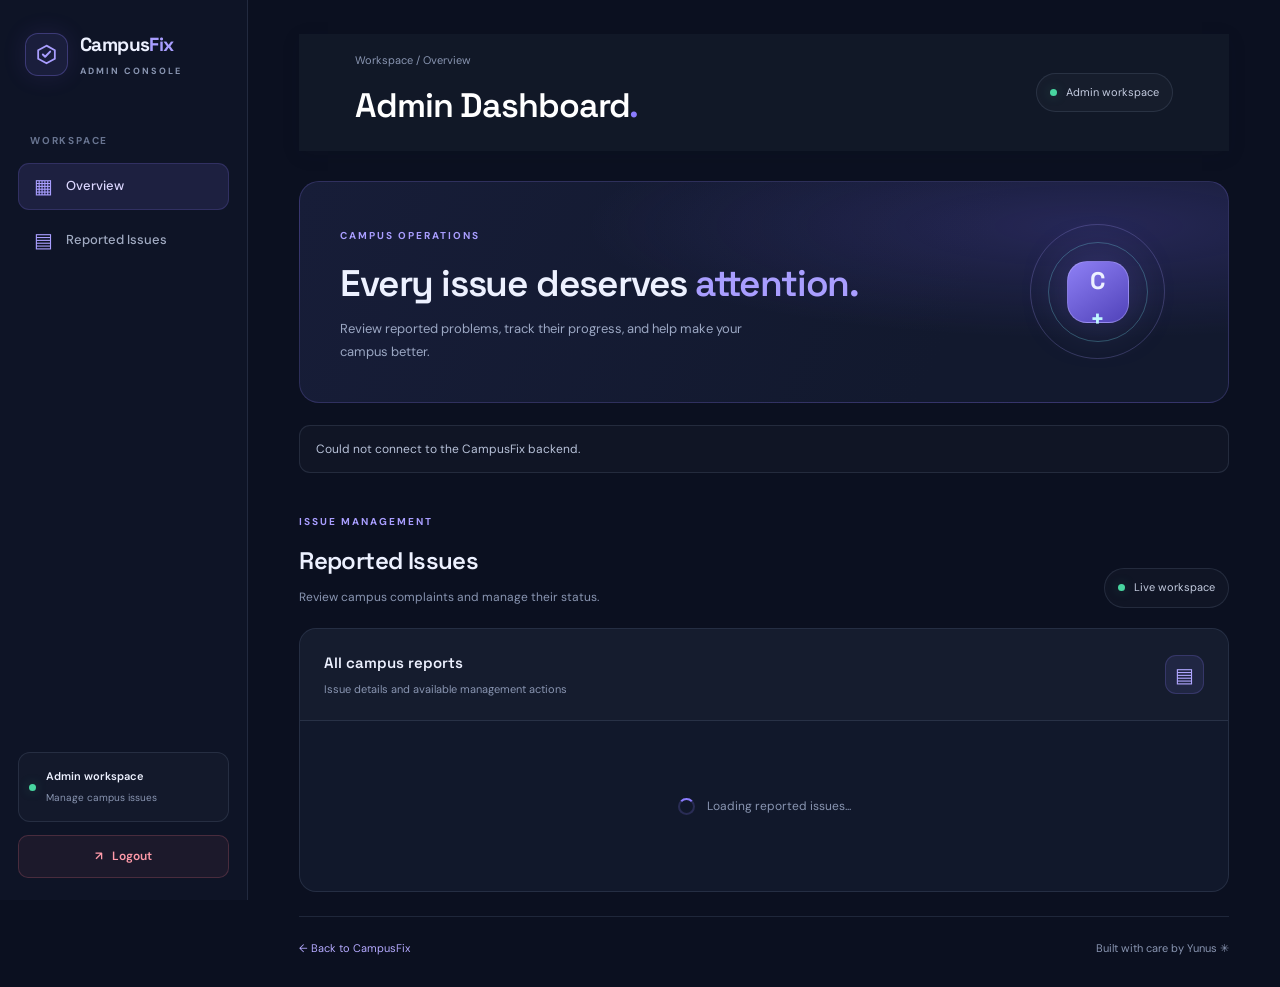
==== frontend/admin-dashboard.html @ 6dbbcf4d "Complete CampusFix issue reporting and admin dashboard" ====
<!DOCTYPE html>
<html lang="en">
<head>
    <meta charset="UTF-8">
    <meta name="viewport" content="width=device-width, initial-scale=1.0">

    <meta name="theme-color" content="#0b1020">
    <title>CampusFix | Admin Dashboard</title>

    <link rel="stylesheet" href="../css/style.css">

    <link rel="preconnect" href="https://fonts.googleapis.com">
    <link rel="preconnect" href="https://fonts.gstatic.com" crossorigin>
    <link href="https://fonts.googleapis.com/css2?family=DM+Sans:wght@400;500;600;700&family=Space+Grotesk:wght@400;500;600;700&display=swap" rel="stylesheet">
</head>

<body class="admin-dashboard-page">

    <div class="admin-dashboard-layout">

        <!-- Sidebar -->
    <aside class="admin-sidebar">
<a href="index.html" class="admin-dashboard-brand home-brand" aria-label="CampusFix home">
    <span class="home-brand-icon admin-matching-logo">
        <svg viewBox="0 0 24 24" fill="none" aria-hidden="true">
            <path d="M12 3.5 20 8v8l-8 4.5L4 16V8l8-4.5Z"
                  stroke="currentColor"
                  stroke-width="1.7"/>
            <path d="m8.5 12 2.2 2.2 4.8-5"
                  stroke="currentColor"
                  stroke-width="1.9"
                  stroke-linecap="round"
                  stroke-linejoin="round"/>
        </svg>
    </span>

    <span class="admin-dashboard-brand-text">
        Campus<span class="home-brand-accent">Fix</span>
        <small>ADMIN CONSOLE</small>
    </span>
</a>


            <div class="admin-sidebar-label">WORKSPACE</div>

            <a href="#overview" class="admin-sidebar-link active">
                <span class="admin-nav-icon">▦</span>
                Overview
            </a>

            <a href="#reported-issues" class="admin-sidebar-link">
                <span class="admin-nav-icon">▤</span>
                Reported Issues
            </a>

            <div class="admin-sidebar-bottom">
                <div class="admin-sidebar-note">
                    <span class="admin-online-dot"></span>
                    <div>
                        <strong>Admin workspace</strong>
                        <small>Manage campus issues</small>
                    </div>
                </div>

                <button id="logoutBtn" class="admin-logout-button" type="button">
                    <span>↗</span> Logout
                </button>
            </div>
        </aside>

        <!-- Main Content -->
        <main class="admin-dashboard-main" id="overview">

            <header class="admin-topbar">
                <div>
                    <p class="admin-breadcrumb">Workspace / Overview</p>
                    <h1>Admin Dashboard<span>.</span></h1>
                </div>

                <div class="admin-topbar-badge">
                    <span class="admin-online-dot"></span>
                    Admin workspace
                </div>
            </header>

            <section class="admin-welcome">
                <div class="admin-welcome-content">
                    <span class="admin-eyebrow">CAMPUS OPERATIONS</span>
                    <h2>Every issue deserves <span>attention.</span></h2>
                    <p>
                        Review reported problems, track their progress,
                        and help make your campus better.
                    </p>
                </div>

                <div class="admin-welcome-decoration" aria-hidden="true">
                    <div class="admin-decoration-ring ring-one"></div>
                    <div class="admin-decoration-ring ring-two"></div>
                    <div class="admin-decoration-center">C<span>+</span></div>
                </div>
            </section>

            <!-- Session / status message -->
            <div class="admin-session-message" id="adminMessage" role="status" aria-live="polite">
                Checking admin session...
            </div>

            <!-- Reported Issues -->
            <section class="admin-issues-section" id="reported-issues">

                <div class="admin-section-heading">
                    <div>
                        <span class="admin-eyebrow">ISSUE MANAGEMENT</span>
                        <h2>Reported Issues</h2>
                        <p>Review campus complaints and manage their status.</p>
                    </div>

                    <div class="admin-section-tag">
                        <span class="admin-online-dot"></span>
                        Live workspace
                    </div>
                </div>

                <div class="admin-issues-panel">
                    <div class="admin-issues-panel-header">
                        <div>
                            <h3>All campus reports</h3>
                            <p>Issue details and available management actions</p>
                        </div>

                        <span class="admin-panel-icon">▤</span>
                    </div>

                    <div id="adminIssues" class="admin-issues-list">
                        <div class="admin-loading-state">
                            <span class="admin-loading-dot"></span>
                            <p>Loading reported issues...</p>
                        </div>
                    </div>
                </div>

            </section>

            <footer class="admin-dashboard-footer">
                <a href="index.html">← Back to CampusFix</a>
                <span>Built with care by Yunus ✳</span>
            </footer>

        </main>
    </div>

    <script src="./admin-dashboard.js"></script>
</body>
</html>
---- css/style.css ----
/* CampusFix - Professional Dashboard Theme */

* {
    box-sizing: border-box;
}

:root {
    --bg: #f4f7fb;
    --surface: #ffffff;
    --text: #172033;
    --muted: #718096;
    --primary: #4f46e5;
    --border: #e5eaf2;
}

body {
    margin: 0;
    background: var(--bg);
    color: var(--text);
    font-family: Inter, "Segoe UI", Arial, sans-serif;
    line-height: 1.6;
}

header {
    background: #111827;
    color: white;
    padding: 18px 6%;
    display: flex;
    justify-content: space-between;
    align-items: center;
    flex-wrap: wrap;
    gap: 16px;
    box-shadow: 0 4px 18px #11182718;
}

header h1 {
    margin: 0;
    font-size: 25px;
    letter-spacing: -0.5px;
}

nav {
    display: flex;
    gap: 10px;
    flex-wrap: wrap;
}

nav a {
    color: #cbd5e1;
    text-decoration: none;
    padding: 9px 14px;
    border-radius: 8px;
    font-size: 14px;
    transition: background 0.2s, color 0.2s;
}

nav a:hover,
nav a:focus-visible {
    background: #374151;
    color: white;
}

main {
    width: min(1180px, 92%);
    margin: 36px auto;
}

main > h2 {
    font-size: clamp(25px, 4vw, 34px);
    margin: 0 0 4px;
    letter-spacing: -0.8px;
}

main > p {
    color: var(--muted);
    margin-top: 4px;
}

/* Statistics */

.stats-container {
    display: grid;
    grid-template-columns: repeat(4, minmax(0, 1fr));
    gap: 18px;
    margin: 28px 0;
}

.stat-card {
    background: var(--surface);
    border: 1px solid var(--border);
    border-radius: 16px;
    padding: 22px;
    box-shadow: 0 4px 14px #17203306;
    transition: transform 0.2s, box-shadow 0.2s;
}

.stat-card:hover {
    transform: translateY(-3px);
    box-shadow: 0 10px 25px #17203310;
}

.stat-card h3 {
    color: var(--muted);
    font-size: 14px;
    font-weight: 600;
    margin: 0 0 10px;
}

.stat-card p {
    font-size: 32px;
    line-height: 1.2;
    font-weight: 750;
    margin: 0;
    color: var(--primary);
}

/* Search and filters */

.filters-container {
    display: grid;
    grid-template-columns: minmax(220px, 2fr) repeat(2, minmax(150px, 1fr));
    gap: 14px;
    background: var(--surface);
    border: 1px solid var(--border);
    border-radius: 16px;
    padding: 20px;
    margin: 24px 0;
}

input,
select,
textarea {
    width: 100%;
    min-width: 0;
    padding: 12px 14px;
    border: 1px solid #dbe2ed;
    border-radius: 10px;
    background: white;
    color: var(--text);
    font: inherit;
    outline: none;
    transition: border-color 0.2s, box-shadow 0.2s;
}

input:focus,
select:focus,
textarea:focus {
    border-color: var(--primary);
    box-shadow: 0 0 0 3px #4f46e51c;
}

/* Issue cards */

#issuesContainer {
    display: grid;
    grid-template-columns: repeat(2, minmax(0, 1fr));
    gap: 18px;
    margin-top: 20px;
}

.issue-card {
    background: var(--surface);
    border: 1px solid var(--border);
    border-radius: 16px;
    padding: 22px;
    box-shadow: 0 4px 14px #17203305;
    overflow-wrap: anywhere;
    transition: border-color 0.2s, box-shadow 0.2s;
}

.issue-card:hover {
    border-color: #c7d2fe;
    box-shadow: 0 8px 24px #1720330d;
}

.issue-card h3 {
    font-size: 19px;
    margin: 0 0 14px;
    line-height: 1.4;
}

.issue-card p {
    color: #526078;
    font-size: 14px;
    margin: 8px 0;
}

/* Error and empty states */

#errorMessage {
    color: #dc2626;
}

#issuesContainer:empty {
    display: block;
}

/* Responsive layout */

@media (max-width: 800px) {
    .stats-container {
        grid-template-columns: repeat(2, minmax(0, 1fr));
    }

    .filters-container {
        grid-template-columns: 1fr;
    }

    #issuesContainer {
        grid-template-columns: 1fr;
    }
}

@media (max-width: 480px) {
    header {
        padding: 16px 5%;
    }

    nav {
        width: 100%;
    }

    nav a {
        padding: 8px 10px;
    }

    main {
        width: 92%;
        margin: 25px auto;
    }

    .stat-card {
        padding: 16px;
    }

    .stat-card p {
        font-size: 27px;
    }

    .issue-card {
        padding: 17px;
    }
}

/* Status and priority badges */

.issue-badge {
    display: inline-block;
    width: fit-content;
    padding: 5px 11px;
    border-radius: 999px;
    font-size: 12px !important;
    font-weight: 700;
    margin: 8px 6px 8px 0 !important;
}

.priority-high {
    background: #fee2e2;
    color: #b91c1c !important;
}

.priority-medium {
    background: #fef3c7;
    color: #92400e !important;
}

.priority-low {
    background: #dcfce7;
    color: #166534 !important;
}

.status-open {
    background: #dbeafe;
    color: #1d4ed8 !important;
}

.status-in-progress {
    background: #ede9fe;
    color: #6d28d9 !important;
}

.status-resolved {
    background: #dcfce7;
    color: #166534 !important;
}

/* Empty search results */

.empty-state {
    grid-column: 1 / -1;
    text-align: center;
    background: white;
    border: 1px dashed #cbd5e1;
    border-radius: 16px;
    padding: 42px 20px;
}

.empty-state h3 {
    margin: 0 0 8px;
    font-size: 20px;
}

.empty-state p {
    color: #718096;
    margin: 0;
}



/* CampusFix Report Form */

body:has(#submitBtn) main {
    max-width: 820px;
}

body:has(#submitBtn) main > h2 {
    margin-bottom: 8px;
}

body:has(#submitBtn) main > form,
body:has(#submitBtn) main form {
    background: #ffffff;
    border: 1px solid #e5eaf2;
    border-radius: 20px;
    padding: clamp(20px, 4vw, 36px);
    margin-top: 24px;
    box-shadow: 0 12px 36px #1720330d;
}

body:has(#submitBtn) label {
    display: block;
    font-weight: 600;
    font-size: 14px;
    color: #344054;
    margin: 18px 0 7px;
}

body:has(#submitBtn) input,
body:has(#submitBtn) select,
body:has(#submitBtn) textarea {
    width: 100%;
    padding: 13px 15px;
    border: 1px solid #dbe2ed;
    border-radius: 10px;
    background: #fdfdff;
    font: inherit;
    color: #172033;
    transition: border-color 0.2s, box-shadow 0.2s;
}

body:has(#submitBtn) textarea {
    min-height: 120px;
    resize: vertical;
}

body:has(#submitBtn) input:focus,
body:has(#submitBtn) select:focus,
body:has(#submitBtn) textarea:focus {
    outline: none;
    border-color: #4f46e5;
    box-shadow: 0 0 0 3px #4f46e51c;
}

body:has(#submitBtn) #submitBtn {
    width: 100%;
    margin-top: 26px;
    padding: 14px 20px;
    background: #4f46e5;
    color: #ffffff;
    border: none;
    border-radius: 11px;
    font-size: 16px;
    font-weight: 700;
    cursor: pointer;
    transition: background 0.2s, transform 0.2s;
}

body:has(#submitBtn) #submitBtn:hover {
    background: #4338ca;
    transform: translateY(-1px);
}

body:has(#submitBtn) #submitBtn:active {
    transform: translateY(0);
}

@media (max-width: 600px) {
    body:has(#submitBtn) main {
        width: 94%;
        margin: 22px auto;
    }

    body:has(#submitBtn) main form {
        padding: 20px 16px;
    }
}














/* =========================================
   CAMPUSFIX HOME — PREMIUM DARK DESIGN
   Append this section to the end of style.css
========================================= */

.home-page {
  --home-bg: #080d19;
  --home-panel: #101827;
  --home-panel-light: #141f32;
  --home-white: #f5f7ff;
  --home-muted: #9aa7bc;
  --home-border: rgba(184, 199, 226, 0.13);
  --home-purple: #a78bfa;
  --home-blue: #7c9dff;
  --home-green: #66e3b0;
  background: var(--home-bg);
  color: var(--home-white);
  font-family: "DM Sans", sans-serif;
  margin: 0;
  overflow-x: clip;
  line-height: 1.6;
}

.home-page *,
.home-page *::before,
.home-page *::after {
  box-sizing: border-box;
}

.home-page a {
  color: inherit;
  text-decoration: none;
}

.home-page button,
.home-page input {
  font: inherit;
}

.home-page button:focus-visible,
.home-page a:focus-visible {
  outline: 2px solid #a78bfa;
  outline-offset: 5px;
}

.home-page .home-header {
  position: sticky;
  top: 0;
  z-index: 100;
  width: 100%;
  min-height: 78px;
  margin: 0;
  padding: 0 clamp(20px, 6vw, 92px);
  display: flex;
  align-items: center;
  justify-content: space-between;
  gap: 24px;
  background: rgba(8, 13, 25, 0.78);
  border-bottom: 1px solid rgba(184, 199, 226, 0.09);
  backdrop-filter: blur(22px);
  -webkit-backdrop-filter: blur(22px);
}

.home-brand {
  display: inline-flex;
  align-items: center;
  gap: 10px;
  flex-shrink: 0;
  color: var(--home-white);
  font-family: "Space Grotesk", sans-serif;
  font-size: 22px;
  font-weight: 700;
  letter-spacing: -1px;
}

.home-brand-icon {
  display: grid;
  width: 36px;
  height: 36px;
  place-items: center;
  border: 1px solid rgba(167, 139, 250, 0.45);
  border-radius: 12px;
  color: #c4b5fd;
  background: linear-gradient(145deg, rgba(139, 92, 246, 0.24), rgba(59, 130, 246, 0.12));
  box-shadow: 0 0 24px rgba(139, 92, 246, 0.12);
}

.home-brand-icon svg {
  width: 23px;
  height: 23px;
}

.home-brand-accent {
  color: #b5a0ff;
}

.home-page .home-nav {
  display: flex;
  align-items: center;
  justify-content: flex-end;
  flex-wrap: nowrap;
  gap: clamp(16px, 2.4vw, 34px);
  margin: 0;
  padding: 0;
}

.home-nav-link,
.home-admin-link {
  font-size: 12px;
  font-weight: 600;
  white-space: nowrap;
  transition: color 180ms ease, background 180ms ease, border-color 180ms ease;
}

.home-nav-link {
  color: #a6b0c3;
}

.home-nav-link:hover,
.home-nav-active {
  color: #fff;
}

.home-admin-link {
  display: inline-flex;
  align-items: center;
  gap: 9px;
  padding: 10px 15px;
  border: 1px solid rgba(184, 199, 226, 0.2);
  border-radius: 10px;
  color: #e9eaff;
  background: rgba(255, 255, 255, 0.035);
}

.home-admin-link:hover {
  background: rgba(167, 139, 250, 0.12);
  border-color: rgba(167, 139, 250, 0.5);
}

.home-menu-toggle {
  display: none;
}

.home-main {
  position: relative;
  width: 100%;
  max-width: none;
  margin: 0;
  padding: 0;
  isolation: isolate;
}

.home-glow {
  position: absolute;
  z-index: -1;
  pointer-events: none;
  width: 420px;
  height: 420px;
  border-radius: 50%;
  filter: blur(115px);
  opacity: 0.17;
}

.home-glow-one {
  top: 140px;
  right: -170px;
  background: #7547ff;
}

.home-glow-two {
  top: 690px;
  left: -210px;
  background: #2467ff;
  opacity: 0.10;
}

.home-hero {
  position: relative;
  min-height: 660px;
  max-width: 1440px;
  margin: 0 auto;
  padding: 112px clamp(24px, 8vw, 118px) 112px;
  display: grid;
  grid-template-columns: 1.03fr 0.97fr;
  align-items: center;
  gap: clamp(45px, 6vw, 92px);
}

.home-hero-copy {
  position: relative;
  z-index: 2;
}

.home-eyebrow {
  display: inline-flex;
  align-items: center;
  gap: 10px;
  padding: 8px 13px;
  margin-bottom: 26px;
  border: 1px solid rgba(167, 139, 250, 0.23);
  border-radius: 100px;
  color: #c7c9e8;
  background: rgba(139, 92, 246, 0.07);
  font-size: 11px;
  font-weight: 600;
  letter-spacing: 0.2px;
}

.home-status-dot,
.home-mini-dot {
  width: 7px;
  height: 7px;
  flex: 0 0 auto;
  border-radius: 50%;
  background: #6ee7b7;
  box-shadow: 0 0 12px rgba(110, 231, 183, 0.6);
}

.home-page .home-hero h1,
.home-page .home-section-heading h2,
.home-page .home-feature-copy h2,
.home-page .home-cta-section h2 {
  margin: 0;
  font-family: "Space Grotesk", sans-serif;
  font-weight: 600;
  letter-spacing: -2.8px;
  line-height: 1.08;
}

.home-page .home-hero h1 {
  max-width: 700px;
  font-size: clamp(45px, 5.3vw, 76px);
}

.home-gradient-text {
  color: #b7a2ff;
  background: linear-gradient(100deg, #c4b5fd 0%, #9daeff 48%, #78d8e8 100%);
  background-clip: text;
  -webkit-background-clip: text;
  -webkit-text-fill-color: transparent;
}

.home-hero-description {
  max-width: 480px;
  margin: 24px 0 29px;
  color: #a0abc0;
  font-size: 15px;
  line-height: 1.9;
}

.home-hero-actions {
  display: flex;
  flex-wrap: wrap;
  gap: 12px;
}

.home-button {
  display: inline-flex;
  align-items: center;
  justify-content: center;
  gap: 16px;
  min-height: 48px;
  padding: 0 19px;
  border: 1px solid transparent;
  border-radius: 11px;
  font-size: 12px;
  font-weight: 700;
  transition: transform 200ms ease, box-shadow 200ms ease, background 200ms ease;
}

.home-button:hover {
  transform: translateY(-3px);
}

.home-button-primary {
  color: #100c20 !important;
  background: linear-gradient(115deg, #c4b5fd, #a5b4fc);
  box-shadow: 0 9px 30px rgba(139, 92, 246, 0.19);
}

.home-button-primary:hover {
  box-shadow: 0 12px 38px rgba(139, 92, 246, 0.32);
}

.home-button-secondary {
  border-color: rgba(184, 199, 226, 0.2);
  color: #e4e8f5 !important;
  background: rgba(255, 255, 255, 0.035);
}

.home-button-secondary:hover {
  background: rgba(255, 255, 255, 0.08);
}

.home-proof {
  display: flex;
  align-items: center;
  gap: 10px;
  margin-top: 30px;
}

.home-proof-icon {
  color: #b5a0ff;
  font-size: 18px;
}

.home-proof p {
  margin: 0;
  color: #8d9ab0;
  font-size: 11px;
}

.home-hero-visual {
  position: relative;
  min-width: 0;
  min-height: 440px;
  display: flex;
  align-items: center;
  justify-content: center;
}

.home-orbit {
  position: absolute;
  top: 50%;
  left: 50%;
  border: 1px solid rgba(167, 139, 250, 0.13);
  border-radius: 50%;
  transform: translate(-50%, -50%);
  pointer-events: none;
}

.home-orbit-one {
  width: 400px;
  height: 400px;
}

.home-orbit-two {
  width: 510px;
  height: 510px;
  border-style: dashed;
  border-color: rgba(124, 157, 255, 0.1);
  animation: home-orbit-rotate 65s linear infinite;
}

.home-visual-topline {
  position: absolute;
  top: 15px;
  left: 3%;
  right: 3%;
  display: flex;
  align-items: center;
  gap: 9px;
  color: #8591a9;
  font-size: 9px;
  font-weight: 700;
  letter-spacing: 1.7px;
}

.home-live-label {
  margin-left: auto;
  color: #74ddb0;
  letter-spacing: 1px;
}

.home-preview-card {
  position: relative;
  z-index: 2;
  width: min(100%, 410px);
  padding: 27px;
  border: 1px solid rgba(190, 200, 229, 0.18);
  border-radius: 21px;
  background: linear-gradient(145deg, rgba(24, 34, 55, 0.97), rgba(13, 21, 36, 0.97));
  box-shadow: 0 35px 90px rgba(0, 0, 0, 0.3), inset 0 1px rgba(255, 255, 255, 0.05);
  backdrop-filter: blur(20px);
  animation: home-card-float 6s ease-in-out infinite;
}

.home-preview-heading {
  display: flex;
  justify-content: space-between;
  gap: 16px;
}

.home-card-kicker {
  color: #9f8bfa;
  font-size: 9px;
  font-weight: 700;
  letter-spacing: 1.5px;
}

.home-page .home-preview-heading h3,
.home-page .home-window-heading h3 {
  margin: 6px 0 0;
  color: #f4f5ff;
  font-family: "Space Grotesk", sans-serif;
  font-size: 19px;
  font-weight: 600;
  letter-spacing: -0.5px;
  line-height: 1.35;
}

.home-preview-symbol {
  display: grid;
  width: 35px;
  height: 35px;
  place-items: center;
  border: 1px solid var(--home-border);
  border-radius: 10px;
  color: #b8a6ff;
  background: rgba(167, 139, 250, 0.08);
}

.home-preview-stats {
  display: grid;
  grid-template-columns: 1fr 1fr;
  gap: 12px;
  margin-top: 25px;
}

.home-preview-stat {
  display: grid;
  grid-template-columns: 31px 1fr;
  align-items: center;
  gap: 4px 9px;
  padding: 15px 12px;
  border: 1px solid rgba(184, 199, 226, 0.09);
  border-radius: 13px;
  background: rgba(255, 255, 255, 0.025);
}

.home-stat-icon {
  grid-row: span 2;
  display: grid;
  width: 30px;
  height: 30px;
  place-items: center;
  border-radius: 9px;
  font-size: 16px;
}

.home-stat-violet {
  color: #c4b5fd;
  background: rgba(167, 139, 250, 0.13);
}

.home-stat-green {
  color: #6ee7b7;
  background: rgba(110, 231, 183, 0.12);
}

.home-stat-label {
  color: #9ca9be;
  font-size: 10px;
}

.home-preview-stat strong {
  color: #f7f8ff;
  font-family: "Space Grotesk", sans-serif;
  font-size: 24px;
  line-height: 1.3;
}

.home-progress-block {
  margin-top: 23px;
  padding-top: 20px;
  border-top: 1px solid rgba(184, 199, 226, 0.11);
}

.home-progress-copy {
  display: flex;
  justify-content: space-between;
  gap: 12px;
  color: #b3bfd1;
  font-size: 11px;
}

.home-progress-copy strong {
  color: #a9f3d4;
}

.home-progress-track {
  height: 6px;
  margin-top: 12px;
  overflow: hidden;
  border-radius: 100px;
  background: rgba(255, 255, 255, 0.08);
}

.home-progress-track span {
  display: block;
  width: 0;
  height: 100%;
  border-radius: inherit;
  background: linear-gradient(90deg, #8b7cf6, #6ee7b7);
  transition: width 900ms ease;
}

.home-progress-block p {
  margin: 12px 0 0;
  color: #77869e;
  font-size: 10px;
}

.home-floating-card {
  position: absolute;
  z-index: 3;
  display: flex;
  align-items: center;
  gap: 11px;
  padding: 13px 15px;
  border: 1px solid rgba(190, 200, 229, 0.17);
  border-radius: 13px;
  background: rgba(17, 27, 44, 0.94);
  box-shadow: 0 18px 40px rgba(0, 0, 0, 0.23);
  backdrop-filter: blur(15px);
  animation: home-card-float 5s ease-in-out infinite;
}

.home-floating-top {
  top: 77px;
  right: -2%;
}

.home-floating-bottom {
  bottom: 48px;
  left: -5%;
  animation-delay: -2s;
}

.home-floating-icon {
  display: grid;
  width: 35px;
  height: 35px;
  flex-shrink: 0;
  place-items: center;
  border-radius: 10px;
  font-size: 17px;
}

.home-float-amber {
  color: #ffd580;
  background: rgba(251, 191, 36, 0.12);
}

.home-float-green {
  color: #7ce8b8;
  background: rgba(110, 231, 183, 0.12);
}

.home-floating-card strong,
.home-floating-card div > span {
  display: block;
}

.home-floating-card strong {
  color: #e9edfa;
  font-size: 10px;
}

.home-floating-card div > span {
  margin-top: 3px;
  color: #8e9bb1;
  font-size: 9px;
}

.home-floating-arrow {
  color: #9d8bff;
  font-size: 16px;
}

.home-visual-footnote {
  position: absolute;
  right: 0;
  bottom: 4px;
  display: flex;
  align-items: center;
  gap: 8px;
  color: #64728b;
  font-size: 8px;
  letter-spacing: 1.4px;
}

.home-visual-footnote span {
  width: 5px;
  height: 5px;
  border-radius: 50%;
  background: #a78bfa;
}

.home-scroll-cue {
  position: absolute;
  bottom: 27px;
  left: 50%;
  display: flex;
  align-items: center;
  gap: 10px;
  color: #738098 !important;
  font-size: 10px;
  transform: translateX(-50%);
}

.home-scroll-cue span {
  width: 15px;
  height: 23px;
  border: 1px solid #68758b;
  border-radius: 20px;
}

.home-scroll-cue span::after {
  display: block;
  width: 3px;
  height: 5px;
  margin: 4px auto;
  border-radius: 5px;
  background: #b4a1ff;
  content: "";
  animation: home-scroll-dot 1.5s ease infinite;
}

.home-metrics {
  position: relative;
  display: grid;
  grid-template-columns: 1.45fr 0.8fr 0.8fr 0.8fr;
  align-items: center;
  gap: 30px;
  max-width: 1180px;
  margin: 0 auto;
  padding: 36px 0 45px;
  border-top: 1px solid var(--home-border);
  border-bottom: 1px solid var(--home-border);
}

.home-section-tag {
  display: inline-block;
  color: #a997ff;
  font-size: 9px;
  font-weight: 700;
  letter-spacing: 2px;
}

.home-metric-intro h2 {
  margin: 8px 0 0;
  font-family: "Space Grotesk", sans-serif;
  font-size: 21px;
  letter-spacing: -0.7px;
}

.home-metric {
  display: flex;
  flex-direction: column;
  gap: 4px;
  padding-left: 24px;
  border-left: 1px solid var(--home-border);
}

.home-metric strong {
  font-family: "Space Grotesk", sans-serif;
  font-size: 30px;
  font-weight: 600;
  letter-spacing: -1px;
}

.home-metric span {
  color: #8e9bb1;
  font-size: 10px;
}

.home-metrics-note {
  grid-column: 1 / -1;
  margin: -12px 0 0;
  color: #65738a;
  font-size: 10px;
}

.home-section {
  max-width: 1180px;
  margin: 0 auto;
  padding: 120px 0;
}

.home-section-heading {
  max-width: 630px;
  margin: 0 auto 52px;
  text-align: center;
}

.home-page .home-section-heading h2,
.home-page .home-feature-copy h2 {
  margin-top: 16px;
  font-size: clamp(36px, 4.3vw, 54px);
}

.home-muted-gradient {
  color: #9eabc1;
}

.home-section-heading > p {
  margin: 19px auto 0;
  color: #95a2b7;
  font-size: 13px;
}

.home-steps-grid {
  display: grid;
  grid-template-columns: repeat(3, minmax(0, 1fr));
  gap: 17px;
}

.home-step-card {
  position: relative;
  min-height: 260px;
  padding: 26px;
  overflow: hidden;
  border: 1px solid var(--home-border);
  border-radius: 18px;
  background: linear-gradient(145deg, rgba(20, 30, 49, 0.78), rgba(12, 19, 33, 0.78));
  transition: transform 220ms ease, border-color 220ms ease, background 220ms ease;
}

.home-step-card::after {
  position: absolute;
  right: -45px;
  bottom: -70px;
  width: 150px;
  height: 150px;
  border-radius: 50%;
  background: rgba(139, 92, 246, 0.07);
  filter: blur(30px);
  content: "";
}

.home-step-card:hover {
  transform: translateY(-6px);
  border-color: rgba(167, 139, 250, 0.36);
  background: linear-gradient(145deg, rgba(26, 37, 60, 0.9), rgba(12, 19, 33, 0.9));
}

.home-step-featured {
  border-color: rgba(124, 157, 255, 0.23);
}

.home-step-top {
  display: flex;
  align-items: center;
  justify-content: space-between;
}

.home-step-number {
  color: #6f7d95;
  font-family: "Space Grotesk", sans-serif;
  font-size: 12px;
  letter-spacing: 1px;
}

.home-step-icon {
  display: grid;
  width: 42px;
  height: 42px;
  place-items: center;
  border: 1px solid rgba(184, 199, 226, 0.13);
  border-radius: 13px;
  font-size: 21px;
}

.home-icon-purple {
  color: #c4b5fd;
  background: rgba(167, 139, 250, 0.1);
}

.home-icon-blue {
  color: #93c5fd;
  background: rgba(96, 165, 250, 0.1);
}

.home-icon-green {
  color: #86efac;
  background: rgba(110, 231, 183, 0.1);
}

.home-page .home-step-card h3 {
  margin: 30px 0 9px;
  font-family: "Space Grotesk", sans-serif;
  font-size: 19px;
  font-weight: 600;
  letter-spacing: -0.4px;
}

.home-step-card > p {
  margin: 0;
  color: #93a0b5;
  font-size: 12px;
  line-height: 1.85;
}

.home-step-bottom {
  position: absolute;
  right: 26px;
  bottom: 23px;
  left: 26px;
  display: flex;
  justify-content: space-between;
  color: #7d8ba3;
  font-size: 8px;
  font-weight: 700;
  letter-spacing: 1.4px;
}

.home-step-bottom span {
  color: #b2a2ff;
  font-size: 13px;
}

.home-feature-section {
  display: grid;
  grid-template-columns: 1fr 1fr;
  align-items: center;
  gap: clamp(45px, 8vw, 120px);
  max-width: 1180px;
  margin: 0 auto;
  padding: 35px 0 125px;
}

.home-feature-visual {
  position: relative;
  padding: 20px 0;
}

.home-feature-window {
  overflow: hidden;
  border: 1px solid rgba(184, 199, 226, 0.17);
  border-radius: 18px;
  background: linear-gradient(145deg, #131e31, #0c1423);
  box-shadow: 0 30px 70px rgba(0, 0, 0, 0.25);
  transform: perspective(1000px) rotateY(3deg) rotateX(1deg);
  transition: transform 300ms ease;
}

.home-feature-window:hover {
  transform: perspective(1000px) rotateY(0) rotateX(0);
}

.home-window-bar {
  display: flex;
  align-items: center;
  gap: 6px;
  padding: 15px 18px;
  border-bottom: 1px solid var(--home-border);
}

.home-window-bar > span {
  width: 7px;
  height: 7px;
  border-radius: 50%;
  background: #4d5a71;
}

.home-window-bar > span:first-child {
  background: #fb7185;
}

.home-window-bar > span:nth-child(2) {
  background: #fbbf24;
}

.home-window-bar > span:nth-child(3) {
  background: #6ee7b7;
}

.home-window-bar small {
  margin-left: 12px;
  color: #77869e;
  font-size: 8px;
  letter-spacing: 1.2px;
}

.home-window-content {
  padding: 26px 23px 20px;
}

.home-window-heading {
  display: flex;
  align-items: flex-start;
  justify-content: space-between;
  margin-bottom: 25px;
}

.home-page .home-window-heading h3 {
  font-size: 24px;
  letter-spacing: -0.8px;
}

.home-window-mark {
  color: #b6a2ff;
  font-size: 30px;
}

.home-window-row {
  display: grid;
  grid-template-columns: 33px minmax(0, 1fr) auto;
  align-items: center;
  gap: 11px;
  padding: 15px 0;
  border-top: 1px solid rgba(184, 199, 226, 0.09);
}

.home-window-emoji {
  display: grid;
  width: 32px;
  height: 32px;
  place-items: center;
  border-radius: 9px;
  color: #c4b5fd;
  background: rgba(167, 139, 250, 0.1);
}

.home-emoji-blue {
  color: #93c5fd;
  background: rgba(96, 165, 250, 0.1);
}

.home-emoji-green {
  color: #86efac;
  background: rgba(110, 231, 183, 0.1);
}

.home-window-row strong,
.home-window-row small {
  display: block;
}

.home-window-row strong {
  overflow: hidden;
  color: #e3e9f6;
  font-size: 10px;
  font-weight: 600;
  text-overflow: ellipsis;
  white-space: nowrap;
}

.home-window-row small {
  margin-top: 4px;
  color: #8290a7;
  font-size: 9px;
}

.home-chip {
  padding: 5px 8px;
  border-radius: 7px;
  font-size: 8px;
  font-weight: 600;
  white-space: nowrap;
}

.home-chip-open {
  color: #fcd68a;
  background: rgba(251, 191, 36, 0.1);
}

.home-chip-progress {
  color: #93c5fd;
  background: rgba(96, 165, 250, 0.1);
}

.home-chip-done {
  color: #86efac;
  background: rgba(110, 231, 183, 0.1);
}

.home-demo-note {
  margin: 15px 0 0;
  color: #67768e;
  font-size: 9px;
}

.home-feature-stamp {
  position: absolute;
  right: -17px;
  bottom: 0;
  display: flex;
  align-items: center;
  gap: 9px;
  padding: 12px 15px;
  border: 1px solid rgba(167, 139, 250, 0.25);
  border-radius: 10px;
  color: #c7c4e9;
  background: #111b2c;
  box-shadow: 0 12px 30px rgba(0, 0, 0, 0.22);
  font-size: 8px;
  font-weight: 700;
  letter-spacing: 1px;
}

.home-feature-stamp span {
  color: #b9a6ff;
  font-size: 16px;
}

.home-feature-copy > h2 {
  color: #f3f5ff;
}

.home-feature-lead {
  margin: 20px 0 27px;
  color: #9ba8bc;
  font-size: 13px;
  line-height: 1.9;
}

.home-feature-list {
  display: grid;
  gap: 20px;
}

.home-feature-item {
  display: flex;
  align-items: flex-start;
  gap: 13px;
}

.home-feature-check {
  display: grid;
  width: 25px;
  height: 25px;
  flex: 0 0 auto;
  place-items: center;
  border: 1px solid rgba(110, 231, 183, 0.23);
  border-radius: 8px;
  color: #6ee7b7;
  background: rgba(110, 231, 183, 0.07);
  font-size: 12px;
}

.home-feature-item strong {
  color: #e7eaf5;
  font-size: 12px;
  font-weight: 600;
}

.home-feature-item p {
  margin: 4px 0 0;
  color: #8997ad;
  font-size: 11px;
  line-height: 1.7;
}

.home-text-link {
  display: inline-flex;
  align-items: center;
  gap: 12px;
  margin-top: 29px;
  color: #c1b4ff !important;
  font-size: 12px;
  font-weight: 700;
}

.home-text-link span {
  transition: transform 180ms ease;
}

.home-text-link:hover span {
  transform: translate(3px, -3px);
}

.home-cta-section {
  position: relative;
  max-width: 1180px;
  margin: 0 auto 100px;
  padding: 78px 25px;
  overflow: hidden;
  border: 1px solid rgba(167, 139, 250, 0.22);
  border-radius: 25px;
  background:
    radial-gradient(ellipse at 10% 0%, rgba(124, 92, 246, 0.2), transparent 45%),
    radial-gradient(ellipse at 100% 100%, rgba(56, 189, 248, 0.12), transparent 42%),
    linear-gradient(125deg, #151a31, #101a2a 58%, #101b2b);
  text-align: center;
}

.home-cta-decoration {
  position: absolute;
  width: 200px;
  height: 200px;
  border: 1px solid rgba(190, 180, 255, 0.09);
  border-radius: 50%;
  pointer-events: none;
}

.home-cta-decoration-one {
  top: -100px;
  left: -70px;
  box-shadow: 0 0 0 28px rgba(190, 180, 255, 0.025), 0 0 0 58px rgba(190, 180, 255, 0.02);
}

.home-cta-decoration-two {
  right: -90px;
  bottom: -135px;
  width: 260px;
  height: 260px;
  box-shadow: 0 0 0 30px rgba(124, 157, 255, 0.025), 0 0 0 60px rgba(124, 157, 255, 0.02);
}

.home-page .home-cta-section h2 {
  position: relative;
  margin-top: 14px;
  font-size: clamp(37px, 5vw, 56px);
}

.home-cta-section > p {
  position: relative;
  margin: 18px auto 27px;
  color: #a4b0c3;
  font-size: 12px;
}

.home-button-light {
  position: relative;
  color: #171027 !important;
  background: linear-gradient(110deg, #d0c4ff, #a8bbff);
  box-shadow: 0 10px 35px rgba(139, 92, 246, 0.15);
}

.home-cta-footnote {
  display: block;
  margin-top: 17px;
  color: #77869e;
  font-size: 10px;
}

.home-footer {
  padding: 0 clamp(24px, 7vw, 100px);
  border-top: 1px solid var(--home-border);
  background: rgba(5, 9, 17, 0.55);
}

.home-footer-main {
  display: grid;
  grid-template-columns: 1.7fr 0.8fr 0.8fr 1fr;
  gap: 50px;
  max-width: 1240px;
  margin: 0 auto;
  padding: 58px 0 45px;
}

.home-footer-about > p {
  max-width: 310px;
  margin: 18px 0 19px;
  color: #8996ac;
  font-size: 11px;
  line-height: 1.9;
}

.home-footer-built {
  color: #8996ac;
  font-size: 10px;
}

.home-footer-built span {
  color: #c4a7ff;
}

.home-footer-column {
  display: flex;
  flex-direction: column;
  align-items: flex-start;
  gap: 13px;
}

.home-page .home-footer-column h3 {
  margin: 3px 0 8px;
  color: #e8ebf7;
  font-family: "Space Grotesk", sans-serif;
  font-size: 12px;
  font-weight: 600;
}

.home-footer-column > a {
  color: #8996ac;
  font-size: 10px;
  transition: color 180ms ease;
}

.home-footer-column > a:hover {
  color: #c6b8ff;
}

.home-footer-social > a {
  display: flex;
  align-items: center;
  gap: 10px;
}

.home-footer-social > a > span:last-child {
  margin-left: auto;
  color: #8290a7;
}

.home-social-icon {
  display: grid;
  width: 27px;
  height: 27px;
  place-items: center;
  border: 1px solid var(--home-border);
  border-radius: 8px;
  color: #b9a7ff;
  background: rgba(255, 255, 255, 0.035);
  font-size: 9px;
  font-weight: 700;
}

.home-footer-bottom {
  display: flex;
  align-items: center;
  justify-content: space-between;
  gap: 20px;
  max-width: 1240px;
  margin: 0 auto;
  padding: 20px 0 24px;
  border-top: 1px solid rgba(184, 199, 226, 0.09);
}

.home-footer-bottom p,
.home-footer-bottom a {
  margin: 0;
  color: #748199;
  font-size: 10px;
}

.home-footer-bottom a:hover {
  color: #c6b8ff;
}

.home-page [data-reveal] {
  opacity: 0;
  transform: translateY(22px);
  transition: opacity 700ms ease, transform 700ms cubic-bezier(0.2, 0.7, 0.2, 1);
}

.home-page [data-reveal].home-revealed {
  opacity: 1;
  transform: translateY(0);
}

@keyframes home-card-float {
  0%, 100% { transform: translateY(0); }
  50% { transform: translateY(-8px); }
}

@keyframes home-orbit-rotate {
  to { transform: translate(-50%, -50%) rotate(360deg); }
}

@keyframes home-scroll-dot {
  0% { opacity: 0; transform: translateY(0); }
  40% { opacity: 1; }
  100% { opacity: 0; transform: translateY(7px); }
}

@media (max-width: 1100px) {
  .home-hero {
    gap: 35px;
    padding-right: 5vw;
    padding-left: 5vw;
  }

  .home-floating-top {
    right: -1%;
  }

  .home-floating-bottom {
    left: -1%;
  }

  .home-metrics,
  .home-section,
  .home-feature-section,
  .home-cta-section {
    max-width: calc(100% - 64px);
  }

  .home-footer-main {
    gap: 30px;
  }
}

@media (max-width: 800px) {
  .home-page .home-header {
    min-height: 70px;
    padding: 0 23px;
  }

  .home-menu-toggle {
    display: flex;
    flex-direction: column;
    justify-content: center;
    gap: 5px;
    width: 42px;
    height: 42px;
    padding: 10px;
    border: 1px solid var(--home-border);
    border-radius: 10px;
    background: rgba(255, 255, 255, 0.04);
    cursor: pointer;
  }

  .home-menu-toggle span {
    display: block;
    width: 100%;
    height: 2px;
    border-radius: 3px;
    background: #e9eaff;
  }

  .home-page .home-nav {
    position: absolute;
    top: calc(100% + 1px);
    right: 0;
    left: 0;
    display: none;
    flex-direction: column;
    align-items: stretch;
    gap: 0;
    padding: 12px 22px 20px;
    border-bottom: 1px solid var(--home-border);
    background: rgba(8, 13, 25, 0.97);
    backdrop-filter: blur(20px);
  }

  .home-page .home-nav.home-nav-open {
    display: flex;
  }

  .home-nav-link {
    padding: 12px 3px;
  }

  .home-admin-link {
    justify-content: center;
    margin-top: 8px;
  }

  .home-hero {
    grid-template-columns: 1fr;
    gap: 35px;
    padding: 80px 28px 95px;
  }

  .home-page .home-hero h1 {
    font-size: clamp(48px, 9vw, 70px);
  }

  .home-hero-description {
    max-width: 560px;
  }

  .home-hero-visual {
    width: min(100%, 540px);
    min-height: 460px;
    margin: 0 auto;
  }

  .home-orbit-one {
    width: 370px;
    height: 370px;
  }

  .home-orbit-two {
    width: 460px;
    height: 460px;
  }

  .home-floating-top {
    right: 0;
  }

  .home-floating-bottom {
    left: 0;
  }

  .home-scroll-cue {
    bottom: 28px;
  }

  .home-metrics {
    grid-template-columns: repeat(3, minmax(0, 1fr));
    gap: 25px 16px;
    padding-top: 35px;
  }

  .home-metric-intro {
    grid-column: 1 / -1;
  }

  .home-metric {
    padding-left: 15px;
  }

  .home-metric strong {
    font-size: 27px;
  }

  .home-section {
    padding: 90px 0;
  }

  .home-steps-grid {
    grid-template-columns: 1fr;
  }

  .home-step-card {
    min-height: 235px;
  }

  .home-feature-section {
    grid-template-columns: 1fr;
    gap: 55px;
    padding-bottom: 90px;
  }

  .home-feature-visual {
    width: min(100%, 550px);
    margin: 0 auto;
  }

  .home-feature-copy {
    max-width: 600px;
  }

  .home-cta-section {
    padding: 65px 20px;
    margin-bottom: 70px;
  }

  .home-footer-main {
    grid-template-columns: 1.2fr 1fr;
    gap: 40px 25px;
  }
}

@media (max-width: 480px) {
  .home-brand {
    font-size: 20px;
  }

  .home-hero {
    padding: 62px 21px 85px;
  }

  .home-eyebrow {
    font-size: 9px;
  }

  .home-page .home-hero h1 {
    font-size: 46px;
    letter-spacing: -2px;
  }

  .home-hero-description {
    font-size: 13px;
  }

  .home-hero-actions {
    flex-direction: column;
    align-items: stretch;
  }

  .home-button {
    width: 100%;
  }

  .home-hero-visual {
    min-height: 390px;
  }

  .home-preview-card {
    padding: 20px 16px;
    border-radius: 17px;
  }

  .home-page .home-preview-heading h3 {
    font-size: 17px;
  }

  .home-preview-stat {
    grid-template-columns: 27px 1fr;
    padding: 11px 8px;
    gap: 4px 6px;
  }

  .home-stat-icon {
    width: 26px;
    height: 26px;
  }

  .home-preview-stat strong {
    font-size: 21px;
  }

  .home-stat-label {
    font-size: 9px;
  }

  .home-orbit-one {
    width: 290px;
    height: 290px;
  }

  .home-orbit-two {
    width: 360px;
    height: 360px;
  }

  .home-floating-card {
    padding: 10px;
    gap: 8px;
  }

  .home-floating-top {
    top: 32px;
    right: -4px;
  }

  .home-floating-bottom {
    bottom: 33px;
    left: -4px;
  }

  .home-floating-card strong {
    font-size: 9px;
  }

  .home-floating-card div > span {
    font-size: 8px;
  }

  .home-visual-footnote {
    font-size: 7px;
  }

  .home-metrics,
  .home-section,
  .home-feature-section,
  .home-cta-section {
    max-width: calc(100% - 40px);
  }

  .home-metrics {
    gap: 22px 10px;
  }

  .home-metric {
    padding-left: 9px;
  }

  .home-metric strong {
    font-size: 24px;
  }

  .home-metric span {
    font-size: 9px;
  }

  .home-metric-intro h2 {
    font-size: 19px;
  }

  .home-page .home-section-heading h2,
  .home-page .home-feature-copy h2 {
    font-size: 37px;
    letter-spacing: -1.8px;
  }

  .home-section-heading > p {
    font-size: 12px;
  }

  .home-step-card {
    padding: 22px;
  }

  .home-window-content {
    padding: 20px 13px 16px;
  }

  .home-window-row {
    grid-template-columns: 29px minmax(0, 1fr);
    gap: 8px;
  }

  .home-window-row .home-chip {
    grid-column: 2;
    justify-self: start;
  }

  .home-window-row strong {
    font-size: 9px;
  }

  .home-feature-stamp {
    right: -5px;
    font-size: 7px;
  }

  .home-cta-section {
    padding: 54px 17px;
  }

  .home-page .home-cta-section h2 {
    font-size: 39px;
    letter-spacing: -1.8px;
  }

  .home-cta-section > p {
    max-width: 280px;
    line-height: 1.8;
  }

  .home-footer {
    padding: 0 22px;
  }

  .home-footer-main {
    grid-template-columns: 1fr 1fr;
    gap: 35px 20px;
    padding: 42px 0 34px;
  }

  .home-footer-about {
    grid-column: 1 / -1;
  }

  .home-footer-about > p {
    max-width: 360px;
  }

  .home-footer-bottom {
    align-items: flex-start;
    flex-direction: column;
    gap: 10px;
  }
}

@media (prefers-reduced-motion: reduce) {
  .home-page *,
  .home-page *::before,
  .home-page *::after {
    scroll-behavior: auto !important;
    animation-duration: 0.01ms !important;
    animation-iteration-count: 1 !important;
    transition-duration: 0.01ms !important;
  }

  .home-page [data-reveal] {
    opacity: 1;
    transform: none;
  }
}




/* =====================================
   CAMPUSFIX — PREMIUM REPORT PAGE
   Existing dashboard styles preserved
===================================== */

.report-page {
    min-height: 100vh;
    margin: 0;
    padding: 0;
    background:
        radial-gradient(ellipse at 12% 25%, rgba(79, 70, 229, 0.16), transparent 38%),
        radial-gradient(ellipse at 90% 70%, rgba(124, 58, 237, 0.10), transparent 34%),
        #080b14;
    color: #f5f6ff;
    font-family: "DM Sans", sans-serif;
}

.report-page *,
.report-page *::before,
.report-page *::after {
    box-sizing: border-box;
}

.report-page .report-header {
    position: sticky;
    top: 0;
    z-index: 20;
    width: 100%;
    min-height: 76px;
    padding: 0 7%;
    display: flex;
    align-items: center;
    justify-content: space-between;
    gap: 24px;
    background: rgba(8, 11, 20, 0.82);
    border-bottom: 1px solid rgba(255, 255, 255, 0.08);
    backdrop-filter: blur(18px);
}

.report-page .report-brand {
    display: inline-flex;
    align-items: center;
    gap: 10px;
    color: #f8fafc;
    text-decoration: none;
    font-family: "Space Grotesk", sans-serif;
    font-size: 21px;
    font-weight: 700;
    white-space: nowrap;
}

.report-page .report-brand-icon {
    width: 38px;
    height: 38px;
    display: grid;
    place-items: center;
    border-radius: 12px;
    background: linear-gradient(135deg, #6366f1, #9333ea);
    box-shadow: 0 5px 22px rgba(99, 102, 241, 0.3);
}

.report-page .report-brand-icon span,
.report-page .report-brand-accent {
    color: #a5b4fc;
}

.report-page .report-nav {
    display: flex;
    align-items: center;
    gap: 28px;
    flex-wrap: wrap;
}

.report-page .report-nav a,
.report-page .report-footer a {
    color: #a7afc2;
    font-size: 13px;
    font-weight: 500;
    text-decoration: none;
    transition: color 0.2s ease;
}

.report-page .report-nav a:hover,
.report-page .report-footer a:hover {
    color: #c4b5fd;
}

.report-page .report-main {
    width: min(1120px, 86%);
    max-width: none;
    margin: 0 auto;
    padding: 76px 0 90px;
    display: grid;
    grid-template-columns: 0.9fr 1.1fr;
    align-items: center;
    gap: clamp(40px, 7vw, 100px);
}

.report-page .report-intro {
    min-width: 0;
}

.report-page .report-eyebrow {
    display: inline-flex;
    align-items: center;
    gap: 9px;
    padding: 9px 13px;
    border: 1px solid rgba(165, 180, 252, 0.18);
    border-radius: 999px;
    background: rgba(99, 102, 241, 0.08);
    color: #c4b5fd;
    font-size: 10px;
    font-weight: 700;
    letter-spacing: 1.6px;
}

.report-page .report-dot {
    width: 7px;
    height: 7px;
    border-radius: 50%;
    background: #a78bfa;
    box-shadow: 0 0 12px #8b5cf6;
}

.report-page .report-intro h1 {
    margin: 25px 0 20px;
    color: #f8fafc;
    font-family: "Space Grotesk", sans-serif;
    font-size: clamp(38px, 4.4vw, 59px);
    font-weight: 700;
    line-height: 1.08;
    letter-spacing: -2.5px;
}

.report-page .report-intro h1 span {
    color: transparent;
    background: linear-gradient(100deg, #a5b4fc, #c084fc 55%, #f0abfc);
    background-clip: text;
    -webkit-background-clip: text;
}

.report-page .report-intro > p {
    max-width: 430px;
    margin: 0;
    color: #9ca7bd;
    font-size: 15px;
    line-height: 1.9;
}

.report-page .report-benefits {
    display: grid;
    gap: 24px;
    margin-top: 40px;
}

.report-page .report-benefit {
    display: flex;
    align-items: center;
    gap: 15px;
}

.report-page .report-benefit-icon {
    width: 43px;
    height: 43px;
    flex-shrink: 0;
    display: grid;
    place-items: center;
    border: 1px solid rgba(167, 139, 250, 0.2);
    border-radius: 13px;
    background: rgba(139, 92, 246, 0.1);
    color: #c4b5fd;
    font-size: 19px;
}

.report-page .report-benefit strong,
.report-page .report-benefit small {
    display: block;
}

.report-page .report-benefit strong {
    margin-bottom: 5px;
    color: #e7eaf3;
    font-size: 13px;
    font-weight: 600;
}

.report-page .report-benefit small {
    color: #8792a9;
    font-size: 12px;
}

.report-page .report-form-card {
    min-width: 0;
    padding: clamp(24px, 3.5vw, 38px);
    border: 1px solid rgba(255, 255, 255, 0.1);
    border-radius: 24px;
    background: linear-gradient(145deg, rgba(22, 27, 44, 0.97), rgba(13, 17, 30, 0.98));
    box-shadow: 0 28px 90px rgba(0, 0, 0, 0.3);
}

.report-page .report-form-heading {
    display: flex;
    align-items: flex-start;
    justify-content: space-between;
    gap: 15px;
}

.report-page .report-form-kicker {
    color: #a5b4fc;
    font-size: 10px;
    font-weight: 700;
    letter-spacing: 1.4px;
}

.report-page .report-form-heading h2 {
    margin: 12px 0 7px;
    color: #f8fafc;
    font-family: "Space Grotesk", sans-serif;
    font-size: 27px;
    letter-spacing: -0.8px;
}

.report-page .report-form-heading p {
    margin: 0;
    color: #929db3;
    font-size: 12px;
    line-height: 1.7;
}

.report-page .report-form-symbol {
    width: 43px;
    height: 43px;
    flex-shrink: 0;
    display: grid;
    place-items: center;
    border-radius: 14px;
    background: linear-gradient(135deg, #6366f1, #9333ea);
    color: white;
    font-size: 23px;
}

.report-page .report-form-divider {
    height: 1px;
    margin: 25px 0;
    background: rgba(255, 255, 255, 0.09);
}

.report-page .report-field {
    min-width: 0;
    margin-bottom: 21px;
}

.report-page .report-field label {
    display: block;
    margin-bottom: 9px;
    color: #e4e8f2;
    font-size: 12px;
    font-weight: 600;
}

.report-page .report-field label span,
.report-page .report-required-note span {
    color: #c4b5fd;
}

.report-page .report-field input,
.report-page .report-field select,
.report-page .report-field textarea {
    width: 100%;
    min-width: 0;
    margin: 0;
    padding: 13px 14px;
    border: 1px solid #2c3449;
    border-radius: 11px;
    outline: none;
    background: #101525;
    color: #f1f5f9;
    font-family: "DM Sans", sans-serif;
    font-size: 13px;
    transition: border-color 0.2s ease, box-shadow 0.2s ease, background 0.2s ease;
}

.report-page .report-field input,
.report-page .report-field select {
    min-height: 46px;
}

.report-page .report-field textarea {
    min-height: 112px;
    resize: vertical;
    line-height: 1.65;
}

.report-page .report-field input::placeholder,
.report-page .report-field textarea::placeholder {
    color: #657087;
}

.report-page .report-field input:focus,
.report-page .report-field select:focus,
.report-page .report-field textarea:focus {
    border-color: #818cf8;
    background: #13192b;
    box-shadow: 0 0 0 3px rgba(129, 140, 248, 0.12);
}

.report-page .report-field select {
    cursor: pointer;
}

.report-page .report-field select option {
    background: #101525;
    color: #f1f5f9;
}

.report-page .report-field-row {
    display: grid;
    grid-template-columns: 1fr 1fr;
    gap: 16px;
}

.report-page .report-field-hint {
    display: block;
    margin-top: 8px;
    color: #758098;
    font-size: 10px;
    line-height: 1.6;
}

.report-page .report-required-note {
    margin: 0 0 15px;
    color: #929db3;
    font-size: 11px;
}

.report-page #submitBtn.report-submit-btn {
    width: 100%;
    min-height: 51px;
    margin: 0;
    padding: 0 18px;
    display: flex;
    align-items: center;
    justify-content: center;
    gap: 12px;
    border: 1px solid transparent;
    border-radius: 12px;
    background: linear-gradient(100deg, #6366f1, #8b5cf6);
    box-shadow: 0 8px 25px rgba(99, 102, 241, 0.2);
    color: #fff;
    font-family: "DM Sans", sans-serif;
    font-size: 13px;
    font-weight: 700;
    cursor: pointer;
    transition: transform 0.2s ease, box-shadow 0.2s ease, filter 0.2s ease;
}

.report-page #submitBtn.report-submit-btn:hover {
    transform: translateY(-2px);
    filter: brightness(1.1);
    box-shadow: 0 12px 30px rgba(99, 102, 241, 0.32);
}

.report-page #submitBtn.report-submit-btn:active {
    transform: translateY(0);
}

.report-page .report-submit-arrow {
    font-size: 17px;
}

.report-page .report-form-footnote {
    margin: 16px 0 0;
    color: #7f8aa1;
    font-size: 10px;
    text-align: center;
    line-height: 1.6;
}

.report-page .report-footer {
    width: min(1120px, 86%);
    margin: 0 auto;
    padding: 22px 0 27px;
    display: flex;
    align-items: center;
    justify-content: space-between;
    gap: 15px;
    border-top: 1px solid rgba(255, 255, 255, 0.08);
}

.report-page .report-footer span {
    color: #778198;
    font-size: 11px;
}

@media (max-width: 900px) {
    .report-page .report-main {
        width: 90%;
        grid-template-columns: 1fr;
        gap: 42px;
        padding-top: 55px;
    }

    .report-page .report-intro h1 {
        font-size: clamp(40px, 8vw, 58px);
    }

    .report-page .report-benefits {
        grid-template-columns: repeat(3, minmax(0, 1fr));
        gap: 14px;
    }

    .report-page .report-benefit {
        align-items: flex-start;
        flex-direction: column;
    }
}

@media (max-width: 600px) {
    .report-page .report-header {
        min-height: 68px;
        padding: 0 5%;
        gap: 12px;
    }

    .report-page .report-brand {
        font-size: 18px;
    }

    .report-page .report-brand-icon {
        width: 34px;
        height: 34px;
    }

    .report-page .report-nav {
        justify-content: flex-end;
        gap: 12px;
    }

    .report-page .report-nav a {
        font-size: 10px;
    }

    .report-page .report-main {
        width: 90%;
        padding: 43px 0 55px;
        gap: 34px;
    }

    .report-page .report-intro h1 {
        font-size: 40px;
        letter-spacing: -1.8px;
    }

    .report-page .report-intro > p {
        font-size: 13px;
    }

    .report-page .report-benefits {
        grid-template-columns: 1fr;
        gap: 18px;
        margin-top: 28px;
    }

    .report-page .report-benefit {
        align-items: center;
        flex-direction: row;
    }

    .report-page .report-form-card {
        padding: 22px 18px;
        border-radius: 19px;
    }

    .report-page .report-form-heading h2 {
        font-size: 24px;
    }

    .report-page .report-field-row {
        grid-template-columns: 1fr;
        gap: 0;
    }

    .report-page .report-footer {
        width: 90%;
        flex-wrap: wrap;
        font-size: 10px;
    }
}

@media (prefers-reduced-motion: reduce) {
    .report-page *,
    .report-page *::before,
    .report-page *::after {
        scroll-behavior: auto !important;
        transition-duration: 0.01ms !important;
    }
}



/* Fix CampusFix logo alignment */
/* .report-page .report-brand-icon {
    display: inline-flex;
    flex-direction: row;
    align-items: center;
    justify-content: center;
    gap: 0;
    white-space: nowrap;
    line-height: 1;
}

.report-page .report-brand-icon span {
    display: inline;
    line-height: 1;
} */

/* CampusFix — Modern Geometric Brand Mark */
.report-page .report-brand-icon {
    width: 40px;
    height: 40px;
    display: inline-flex;
    flex-direction: row;
    align-items: center;
    justify-content: center;
    gap: 0;
    flex-shrink: 0;
    border: 1px solid rgba(196, 181, 253, 0.25);
    border-radius: 13px;
    background: linear-gradient(135deg, #6366f1 0%, #8b5cf6 55%, #a855f7 100%);
    box-shadow:
        0 5px 18px rgba(99, 102, 241, 0.28),
        inset 0 1px 0 rgba(255, 255, 255, 0.18);
    color: #ffffff;
    font-family: "Space Grotesk", sans-serif;
    font-size: 22px;
    font-weight: 700;
    line-height: 1;
    white-space: nowrap;
}

.report-page .report-brand-icon span {
    display: inline;
    margin-left: 1px;
    color: #ddd6fe;
    font-size: 19px;
    line-height: 1;
}



/* =====================================
   CAMPUSFIX — PREMIUM STUDENT DASHBOARD
===================================== */

.dashboard-page {
    min-height: 100vh;
    margin: 0;
    padding: 0;
    background:
        radial-gradient(ellipse at 12% 12%, rgba(79, 70, 229, .13), transparent 34%),
        #080b14;
    color: #f5f6ff;
    font-family: "DM Sans", sans-serif;
}

.dashboard-page *,
.dashboard-page *::before,
.dashboard-page *::after {
    box-sizing: border-box;
}

.dashboard-page .dash-header {
    position: sticky;
    top: 0;
    z-index: 20;
    width: 100%;
    min-height: 76px;
    padding: 0 7%;
    display: flex;
    align-items: center;
    justify-content: space-between;
    gap: 24px;
    background: rgba(8, 11, 20, .84);
    border-bottom: 1px solid rgba(255, 255, 255, .08);
    backdrop-filter: blur(18px);
}

.dashboard-page .dash-brand {
    display: inline-flex;
    align-items: center;
    gap: 10px;
    color: #f8fafc;
    font-family: "Space Grotesk", sans-serif;
    font-size: 21px;
    font-weight: 700;
    text-decoration: none;
    white-space: nowrap;
}

.dashboard-page .dash-brand-icon {
    width: 40px;
    height: 40px;
    display: inline-flex;
    flex-direction: row;
    align-items: center;
    justify-content: center;
    flex-shrink: 0;
    border: 1px solid rgba(196, 181, 253, .25);
    border-radius: 13px;
    background: linear-gradient(135deg, #6366f1, #8b5cf6 55%, #a855f7);
    box-shadow: 0 5px 18px rgba(99, 102, 241, .25);
    color: #fff;
    font-size: 22px;
    line-height: 1;
    white-space: nowrap;
}

.dashboard-page .dash-brand-icon span {
    display: inline;
    margin-left: 1px;
    color: #ddd6fe;
    font-size: 19px;
}

.dashboard-page .dash-brand-accent {
    color: #a5b4fc;
}

.dashboard-page .dash-nav {
    display: flex;
    align-items: center;
    justify-content: center;
    gap: 28px;
    flex-wrap: wrap;
}

.dashboard-page .dash-nav a,
.dashboard-page .dash-admin-link {
    color: #a1abc0;
    font-size: 12px;
    font-weight: 500;
    text-decoration: none;
    transition: color .2s ease, border-color .2s ease;
}

.dashboard-page .dash-nav a:hover,
.dashboard-page .dash-admin-link:hover {
    color: #c4b5fd;
}

.dashboard-page .dash-nav .dash-nav-active {
    color: #c4b5fd;
}

.dashboard-page .dash-nav a span {
    color: #a5b4fc;
}

.dashboard-page .dash-admin-link {
    padding: 11px 14px;
    border: 1px solid #2c3046;
    border-radius: 10px;
    white-space: nowrap;
}

.dashboard-page .dash-main {
    width: min(1180px, 86%);
    max-width: none;
    margin: 0 auto;
    padding: 64px 0 72px;
}

.dashboard-page .dash-welcome {
    display: flex;
    align-items: flex-end;
    justify-content: space-between;
    gap: 28px;
    margin-bottom: 38px;
}

.dashboard-page .dash-eyebrow {
    display: flex;
    align-items: center;
    gap: 9px;
    color: #a5b4fc;
    font-size: 10px;
    font-weight: 700;
    letter-spacing: 1.5px;
}

.dashboard-page .dash-live-dot {
    width: 7px;
    height: 7px;
    border-radius: 50%;
    background: #a78bfa;
    box-shadow: 0 0 12px #8b5cf6;
}

.dashboard-page .dash-welcome h1 {
    margin: 19px 0 12px;
    color: #f8fafc;
    font-family: "Space Grotesk", sans-serif;
    font-size: clamp(38px, 4.5vw, 55px);
    font-weight: 700;
    line-height: 1.1;
    letter-spacing: -2px;
}

.dashboard-page .dash-welcome h1 span {
    color: transparent;
    background: linear-gradient(100deg, #a5b4fc, #c084fc 60%, #e9a8ff);
    background-clip: text;
    -webkit-background-clip: text;
}

.dashboard-page .dash-welcome > div > p {
    max-width: 530px;
    margin: 0;
    color: #939db3;
    font-size: 14px;
    line-height: 1.8;
}

.dashboard-page .dash-report-button,
.dashboard-page .dash-secondary-button {
    display: inline-flex;
    align-items: center;
    justify-content: center;
    gap: 9px;
    flex-shrink: 0;
    border-radius: 11px;
    background: linear-gradient(105deg, #6366f1, #8b5cf6);
    color: white;
    font-size: 12px;
    font-weight: 700;
    text-decoration: none;
    transition: transform .2s ease, box-shadow .2s ease;
}

.dashboard-page .dash-report-button {
    padding: 15px 19px;
    box-shadow: 0 7px 22px rgba(99, 102, 241, .2);
}

.dashboard-page .dash-report-button:hover,
.dashboard-page .dash-secondary-button:hover {
    transform: translateY(-2px);
    box-shadow: 0 10px 28px rgba(99, 102, 241, .3);
}

.dashboard-page .dash-report-button > span:first-child {
    font-size: 18px;
}

.dashboard-page .dash-stats {
    display: grid;
    grid-template-columns: repeat(4, minmax(0, 1fr));
    gap: 17px;
    margin-bottom: 29px;
}

.dashboard-page .dash-stat-card {
    position: relative;
    min-width: 0;
    overflow: hidden;
    padding: 22px 21px 20px;
    border: 1px solid rgba(255, 255, 255, .085);
    border-radius: 17px;
    background: linear-gradient(145deg, #151a2b, #101421);
    transition: transform .2s ease, border-color .2s ease;
}

.dashboard-page .dash-stat-card:hover {
    transform: translateY(-3px);
    border-color: rgba(165, 180, 252, .27);
}

.dashboard-page .dash-stat-top {
    display: flex;
    align-items: center;
    justify-content: space-between;
    gap: 10px;
    color: #a3adc2;
    font-size: 12px;
    font-weight: 500;
}

.dashboard-page .dash-stat-icon {
    width: 34px;
    height: 34px;
    display: grid;
    place-items: center;
    border: 1px solid rgba(165, 180, 252, .15);
    border-radius: 10px;
    background: rgba(99, 102, 241, .11);
    color: #c4b5fd;
    font-size: 17px;
}

.dashboard-page .dash-stat-card > p {
    margin: 20px 0 5px;
    color: #f8fafc;
    font-family: "Space Grotesk", sans-serif;
    font-size: 37px;
    font-weight: 700;
    line-height: 1.1;
    letter-spacing: -1px;
}

.dashboard-page .dash-stat-card > small {
    display: block;
    color: #7f8aa1;
    font-size: 10px;
    line-height: 1.6;
}

.dashboard-page .dash-stat-line {
    position: absolute;
    right: 0;
    bottom: 0;
    left: 0;
    height: 2px;
    background: linear-gradient(90deg, #6366f1, transparent);
    opacity: .8;
}

.dashboard-page .dash-stat-open .dash-stat-icon {
    color: #fbbf24;
    background: rgba(245, 158, 11, .09);
    border-color: rgba(245, 158, 11, .15);
}

.dashboard-page .dash-stat-open .dash-stat-line {
    background: linear-gradient(90deg, #f59e0b, transparent);
}

.dashboard-page .dash-stat-progress .dash-stat-icon {
    color: #67e8f9;
    background: rgba(6, 182, 212, .09);
    border-color: rgba(6, 182, 212, .15);
}

.dashboard-page .dash-stat-progress .dash-stat-line {
    background: linear-gradient(90deg, #06b6d4, transparent);
}

.dashboard-page .dash-stat-resolved .dash-stat-icon {
    color: #6ee7b7;
    background: rgba(16, 185, 129, .09);
    border-color: rgba(16, 185, 129, .15);
}

.dashboard-page .dash-stat-resolved .dash-stat-line {
    background: linear-gradient(90deg, #10b981, transparent);
}

.dashboard-page .dash-issues-panel {
    min-width: 0;
    padding: 28px;
    border: 1px solid rgba(255, 255, 255, .09);
    border-radius: 20px;
    background: rgba(16, 20, 33, .9);
}

.dashboard-page .dash-panel-heading {
    display: flex;
    align-items: center;
    justify-content: space-between;
    gap: 20px;
    margin-bottom: 25px;
}

.dashboard-page .dash-section-label {
    color: #a5b4fc;
    font-size: 9px;
    font-weight: 700;
    letter-spacing: 1.5px;
}

.dashboard-page .dash-panel-heading h2 {
    margin: 9px 0 6px;
    color: #f3f4fa;
    font-family: "Space Grotesk", sans-serif;
    font-size: 23px;
    letter-spacing: -.5px;
}

.dashboard-page .dash-panel-heading p {
    margin: 0;
    color: #8b96ac;
    font-size: 12px;
    line-height: 1.7;
}

.dashboard-page .dash-secondary-button {
    padding: 12px 15px;
    background: rgba(99, 102, 241, .11);
    border: 1px solid rgba(129, 140, 248, .24);
    color: #c4b5fd;
}

.dashboard-page .dash-filters {
    display: grid;
    grid-template-columns: minmax(180px, 1fr) 175px 175px;
    gap: 12px;
    margin-bottom: 22px;
}

.dashboard-page .dash-search-wrap {
    position: relative;
    min-width: 0;
}

.dashboard-page .dash-search-icon {
    position: absolute;
    top: 50%;
    left: 14px;
    transform: translateY(-53%);
    color: #929db5;
    font-size: 23px;
    pointer-events: none;
}

.dashboard-page .dash-filters input,
.dashboard-page .dash-filters select {
    width: 100%;
    min-width: 0;
    min-height: 46px;
    margin: 0;
    padding: 12px 13px;
    border: 1px solid #2c3449;
    border-radius: 10px;
    outline: none;
    background: #101525;
    color: #e7eaf3;
    font-family: "DM Sans", sans-serif;
    font-size: 11px;
    transition: border-color .2s ease, box-shadow .2s ease;
}

.dashboard-page .dash-filters input {
    padding-left: 43px;
}

.dashboard-page .dash-filters input::placeholder {
    color: #758098;
}

.dashboard-page .dash-filters select {
    cursor: pointer;
}

.dashboard-page .dash-filters select option {
    background: #101525;
    color: #f8fafc;
}

.dashboard-page .dash-filters input:focus,
.dashboard-page .dash-filters select:focus {
    border-color: #818cf8;
    box-shadow: 0 0 0 3px rgba(129, 140, 248, .1);
}

.dashboard-page .dash-results-bar {
    display: flex;
    align-items: center;
    justify-content: space-between;
    gap: 12px;
    margin-bottom: 17px;
    padding-top: 17px;
    border-top: 1px solid rgba(255, 255, 255, .07);
}

.dashboard-page #issueCount {
    margin: 0;
    color: #a8b2c6;
    font-size: 11px;
}

.dashboard-page .dash-results-indicator {
    display: inline-flex;
    align-items: center;
    gap: 7px;
    color: #8f9bb1;
    font-size: 10px;
}

.dashboard-page .dash-results-indicator span {
    width: 6px;
    height: 6px;
    border-radius: 50%;
    background: #34d399;
    box-shadow: 0 0 9px rgba(52, 211, 153, .5);
}

.dashboard-page .dash-error {
    margin: 0 0 12px;
    color: #fca5a5;
    font-size: 12px;
    line-height: 1.6;
}

/* Keep the existing issue cards compatible */
.dashboard-page #issuesContainer {
    display: grid;
    grid-template-columns: repeat(2, minmax(0, 1fr));
    gap: 15px;
    min-width: 0;
}

.dashboard-page #issuesContainer > * {
    min-width: 0;
}

.dashboard-page .issue-card {
    border: 1px solid #292f43;
    border-radius: 14px;
    background: #131829;
    box-shadow: none;
    transition: border-color .2s ease, transform .2s ease;
}

.dashboard-page .issue-card:hover {
    transform: translateY(-2px);
    border-color: #5551a7;
}

.dashboard-page .issue-card h3 {
    color: #f1f5f9;
}

.dashboard-page .issue-card p {
    color: #9ca7bd;
    overflow-wrap: anywhere;
}

.dashboard-page .issue-badge {
    display: inline-block;
    padding: 5px 9px;
    border-radius: 7px;
    font-size: 10px;
    font-weight: 600;
}

.dashboard-page .priority-high {
    background: rgba(239, 68, 68, .12);
    color: #fca5a5;
}

.dashboard-page .priority-medium {
    background: rgba(245, 158, 11, .12);
    color: #fcd34d;
}

.dashboard-page .priority-low {
    background: rgba(16, 185, 129, .12);
    color: #6ee7b7;
}

.dashboard-page .status-open {
    background: rgba(245, 158, 11, .12);
    color: #fcd34d;
}

.dashboard-page .status-in-progress {
    background: rgba(6, 182, 212, .12);
    color: #67e8f9;
}

.dashboard-page .status-resolved {
    background: rgba(16, 185, 129, .12);
    color: #6ee7b7;
}

.dashboard-page .dash-bottom-cta {
    display: flex;
    align-items: center;
    gap: 17px;
    margin-top: 24px;
    padding: 22px 25px;
    border: 1px solid rgba(139, 92, 246, .19);
    border-radius: 16px;
    background: linear-gradient(100deg, rgba(99, 102, 241, .1), rgba(139, 92, 246, .04));
}

.dashboard-page .dash-cta-symbol {
    width: 43px;
    height: 43px;
    flex-shrink: 0;
    display: grid;
    place-items: center;
    border-radius: 12px;
    background: rgba(139, 92, 246, .15);
    color: #c4b5fd;
    font-size: 22px;
}

.dashboard-page .dash-bottom-cta h3 {
    margin: 0 0 5px;
    color: #e8eaf4;
    font-family: "Space Grotesk", sans-serif;
    font-size: 14px;
}

.dashboard-page .dash-bottom-cta p {
    margin: 0;
    color: #8c97ae;
    font-size: 11px;
    line-height: 1.7;
}

.dashboard-page .dash-bottom-cta > a {
    margin-left: auto;
    flex-shrink: 0;
    color: #c4b5fd;
    font-size: 11px;
    font-weight: 600;
    text-decoration: none;
}

.dashboard-page .dash-bottom-cta > a:hover {
    color: #e9d5ff;
}

.dashboard-page .dash-footer {
    width: min(1180px, 86%);
    margin: 0 auto;
    padding: 23px 0 28px;
    display: flex;
    align-items: center;
    justify-content: space-between;
    gap: 15px;
    border-top: 1px solid rgba(255, 255, 255, .08);
}

.dashboard-page .dash-footer-brand {
    color: #f1f5f9;
    font-family: "Space Grotesk", sans-serif;
    font-size: 13px;
    font-weight: 700;
    text-decoration: none;
}

.dashboard-page .dash-footer-brand span {
    color: #a5b4fc;
}

.dashboard-page .dash-footer > span,
.dashboard-page .dash-footer > a:last-child {
    color: #7f8aa1;
    font-size: 10px;
    text-decoration: none;
}

.dashboard-page .dash-footer > a:last-child:hover {
    color: #c4b5fd;
}

@media (max-width: 950px) {
    .dashboard-page .dash-header {
        padding: 0 4%;
        gap: 14px;
    }

    .dashboard-page .dash-nav {
        gap: 15px;
    }

    .dashboard-page .dash-main {
        width: 92%;
    }

    .dashboard-page .dash-stats {
        grid-template-columns: repeat(2, minmax(0, 1fr));
    }

    .dashboard-page .dash-filters {
        grid-template-columns: 1fr 1fr;
    }

    .dashboard-page .dash-search-wrap {
        grid-column: 1 / -1;
    }
}

@media (max-width: 600px) {
    .dashboard-page .dash-header {
        min-height: 68px;
        padding: 0 5%;
        flex-wrap: wrap;
        justify-content: space-between;
        gap: 10px;
    }

    .dashboard-page .dash-brand {
        font-size: 18px;
    }

    .dashboard-page .dash-brand-icon {
        width: 35px;
        height: 35px;
    }

    .dashboard-page .dash-nav {
        order: 3;
        width: 100%;
        padding: 0 0 13px;
        justify-content: space-between;
        gap: 10px;
    }

    .dashboard-page .dash-nav a {
        font-size: 10px;
    }

    .dashboard-page .dash-admin-link {
        padding: 9px 10px;
        font-size: 10px;
    }

    .dashboard-page .dash-main {
        width: 90%;
        padding: 40px 0 48px;
    }

    .dashboard-page .dash-welcome {
        align-items: flex-start;
        flex-direction: column;
        gap: 22px;
        margin-bottom: 28px;
    }

    .dashboard-page .dash-welcome h1 {
        font-size: 42px;
        letter-spacing: -1.8px;
    }

    .dashboard-page .dash-welcome > div > p {
        font-size: 12px;
    }

    .dashboard-page .dash-report-button {
        width: 100%;
    }

    .dashboard-page .dash-stats {
        gap: 11px;
        margin-bottom: 20px;
    }

    .dashboard-page .dash-stat-card {
        padding: 17px 14px;
        border-radius: 14px;
    }

    .dashboard-page .dash-stat-top {
        font-size: 11px;
    }

    .dashboard-page .dash-stat-icon {
        width: 29px;
        height: 29px;
    }

    .dashboard-page .dash-stat-card > p {
        margin-top: 17px;
        font-size: 32px;
    }

    .dashboard-page .dash-stat-card > small {
        font-size: 9px;
    }

    .dashboard-page .dash-issues-panel {
        padding: 20px 14px;
        border-radius: 16px;
    }

    .dashboard-page .dash-panel-heading {
        align-items: flex-start;
        gap: 12px;
    }

    .dashboard-page .dash-panel-heading h2 {
        font-size: 20px;
    }

    .dashboard-page .dash-panel-heading p {
        font-size: 11px;
    }

    .dashboard-page .dash-secondary-button {
        padding: 10px;
        font-size: 10px;
    }

    .dashboard-page .dash-filters {
        grid-template-columns: 1fr;
        gap: 10px;
    }

    .dashboard-page .dash-search-wrap {
        grid-column: auto;
    }

    .dashboard-page #issuesContainer {
        grid-template-columns: 1fr;
    }

    .dashboard-page .dash-bottom-cta {
        align-items: flex-start;
        flex-wrap: wrap;
        padding: 18px;
    }

    .dashboard-page .dash-bottom-cta > div:nth-child(2) {
        flex: 1;
        min-width: 0;
    }

    .dashboard-page .dash-bottom-cta > a {
        width: 100%;
        margin-left: 60px;
    }

    .dashboard-page .dash-footer {
        width: 90%;
        flex-wrap: wrap;
        justify-content: space-between;
    }
}

@media (prefers-reduced-motion: reduce) {
    .dashboard-page *,
    .dashboard-page *::before,
    .dashboard-page *::after {
        transition-duration: .01ms !important;
    }
}


/* ========================================
   CAMPUSFIX — ADMIN LOGIN
======================================== */

.admin-login-page {
    min-height: 100vh;
    margin: 0;
    color: #f1f3fa;
    background:
        radial-gradient(ellipse at 50% 0%, rgba(79, 70, 229, 0.13), transparent 48%),
        #080b14;
    font-family: "DM Sans", sans-serif;
}

.admin-login-page *,
.admin-login-page *::before,
.admin-login-page *::after {
    box-sizing: border-box;
}

.admin-login-page .admin-login-shell {
    width: min(100% - 36px, 460px);
    min-height: 100vh;
    margin: 0 auto;
    padding: 38px 0 24px;
    display: flex;
    flex-direction: column;
}

.admin-login-page .admin-brand {
    display: inline-flex;
    align-items: center;
    align-self: flex-start;
    gap: 11px;
    color: #f4f5fb;
    text-decoration: none;
    font-family: "Space Grotesk", sans-serif;
    font-size: 19px;
    font-weight: 700;
    letter-spacing: -0.7px;
}

.admin-login-page .admin-brand-icon {
    width: 37px;
    height: 37px;
    display: inline-flex;
    align-items: center;
    justify-content: center;
    border: 1px solid #5047b7;
    border-radius: 11px;
    background: #191a36;
    color: #ffffff;
    font-size: 17px;
}

.admin-login-page .admin-brand-icon span,
.admin-login-page .admin-brand-accent {
    color: #a8a3ff;
}

.admin-login-page .admin-login-panel {
    width: 100%;
    margin: auto 0;
    padding: 35px;
    border: 1px solid #262b3d;
    border-radius: 20px;
    background: rgba(16, 19, 31, 0.94);
    box-shadow: 0 24px 80px rgba(0, 0, 0, 0.22);
}

.admin-login-page .admin-login-symbol {
    width: 46px;
    height: 46px;
    display: flex;
    align-items: center;
    justify-content: center;
    margin-bottom: 25px;
    border: 1px solid #383665;
    border-radius: 13px;
    background: #1b1b35;
    color: #aaa5ff;
}

.admin-login-page .admin-login-symbol svg {
    width: 23px;
    height: 23px;
}

.admin-login-page .admin-login-eyebrow {
    color: #a8a3ff;
    font-size: 10px;
    font-weight: 700;
    letter-spacing: 1.8px;
}

.admin-login-page .admin-login-panel h1 {
    margin: 12px 0 9px;
    color: #f5f6fc;
    font-family: "Space Grotesk", sans-serif;
    font-size: clamp(28px, 6vw, 35px);
    font-weight: 600;
    letter-spacing: -1.5px;
    line-height: 1.2;
}

.admin-login-page .admin-login-description {
    margin: 0 0 28px;
    color: #9299ad;
    font-size: 13px;
    line-height: 1.8;
}

.admin-login-page .admin-login-form {
    display: flex;
    flex-direction: column;
    gap: 19px;
}

.admin-login-page .admin-field {
    display: flex;
    flex-direction: column;
    gap: 9px;
}

.admin-login-page .admin-field label {
    color: #dce0ed;
    font-size: 12px;
    font-weight: 600;
}

.admin-login-page .admin-field input {
    width: 100%;
    min-height: 47px;
    padding: 0 14px;
    border: 1px solid #30364a;
    border-radius: 9px;
    outline: none;
    background: #0b0e18;
    color: #f1f3fa;
    font: inherit;
    font-size: 13px;
    transition: border-color 180ms ease, box-shadow 180ms ease;
}

.admin-login-page .admin-field input::placeholder {
    color: #697187;
}

.admin-login-page .admin-field input:focus {
    border-color: #7770f5;
    box-shadow: 0 0 0 3px rgba(119, 112, 245, 0.12);
}

.admin-login-page .admin-login-button {
    width: 100%;
    min-height: 48px;
    margin-top: 3px;
    padding: 0 16px;
    display: flex;
    align-items: center;
    justify-content: space-between;
    gap: 12px;
    border: 1px solid #6961e9;
    border-radius: 9px;
    background: #5b52df;
    color: #ffffff;
    font: inherit;
    font-size: 13px;
    font-weight: 600;
    cursor: pointer;
    transition: background 180ms ease, transform 180ms ease;
}

.admin-login-page .admin-login-button:hover {
    background: #6a61ec;
}

.admin-login-page .admin-login-button:active {
    transform: translateY(1px);
}

.admin-login-page .admin-login-message {
    margin: -5px 0 0;
    color: #ff9eaa;
    font-size: 12px;
    line-height: 1.6;
    overflow-wrap: anywhere;
}

.admin-login-page .admin-security-note {
    margin-top: 24px;
    padding-top: 19px;
    display: flex;
    align-items: center;
    justify-content: center;
    gap: 8px;
    border-top: 1px solid #252a39;
    color: #8b93a8;
    font-size: 11px;
}

.admin-login-page .admin-security-dot {
    width: 7px;
    height: 7px;
    border-radius: 50%;
    background: #70d6a2;
    box-shadow: 0 0 10px rgba(112, 214, 162, 0.2);
}

.admin-login-page .admin-login-footer {
    display: flex;
    align-items: center;
    justify-content: space-between;
    gap: 12px;
    color: #747c91;
    font-size: 11px;
}

.admin-login-page .admin-login-footer a {
    color: #aeb5c8;
    text-decoration: none;
}

.admin-login-page .admin-login-footer a:hover {
    color: #ffffff;
}

@media (max-width: 480px) {
    .admin-login-page .admin-login-shell {
        width: min(100% - 28px, 460px);
        padding-top: 24px;
    }

    .admin-login-page .admin-login-panel {
        padding: 25px 21px;
        border-radius: 16px;
    }

    .admin-login-page .admin-login-footer {
        align-items: flex-start;
        flex-direction: column;
    }
}

@media (prefers-reduced-motion: reduce) {
    .admin-login-page *,
    .admin-login-page *::before,
    .admin-login-page *::after {
        transition: none !important;
    }
}


/* Admin Login - Spacing Adjustments */

/* CampusFix logo aur text ko thoda upar */
.admin-login-page .admin-brand {
    margin-bottom: 10px;
    transform: translateY(-12px);
}

/* Login card aur brand ke beech spacing */
.admin-login-page .admin-login-panel {
    margin-top: 0;
}

/* Back link aur footer text ko thoda neeche */
.admin-login-page .admin-login-footer {
    margin-top: 10px;
    transform: translateY(12px);
}



/* =========================================
   CAMPUSFIX ADMIN DASHBOARD
   Scoped styles - existing pages unaffected
========================================= */

.admin-dashboard-page {
    --admin-bg: #0b1020;
    --admin-surface: #11182b;
    --admin-surface-light: #151e34;
    --admin-border: rgba(159, 174, 209, 0.14);
    --admin-text: #edf1ff;
    --admin-muted: #8995b1;
    --admin-purple: #8b7cff;
    --admin-cyan: #70d9e9;

    margin: 0;
    min-height: 100vh;
    background: var(--admin-bg);
    color: var(--admin-text);
    font-family: "DM Sans", sans-serif;
}

.admin-dashboard-page *,
.admin-dashboard-page *::before,
.admin-dashboard-page *::after {
    box-sizing: border-box;
}

.admin-dashboard-page a {
    color: inherit;
    text-decoration: none;
}

.admin-dashboard-layout {
    display: grid;
    grid-template-columns: 248px minmax(0, 1fr);
    min-height: 100vh;
}

/* Sidebar */

.admin-sidebar {
    position: sticky;
    top: 0;
    display: flex;
    flex-direction: column;
    height: 100vh;
    padding: 30px 18px 22px;
    background: #0e1426;
    border-right: 1px solid var(--admin-border);
}

.admin-dashboard-brand {
    display: flex;
    align-items: center;
    gap: 12px;
    padding: 0 7px;
    margin-bottom: 54px;
}

.admin-dashboard-logo {
    display: grid;
    place-items: center;
    width: 43px;
    height: 43px;
    flex-shrink: 0;
    border-radius: 14px;
    background: linear-gradient(145deg, #a195ff, #6555e9);
    color: white;
    font-family: "Space Grotesk", sans-serif;
    font-size: 20px;
    font-weight: 700;
    box-shadow: 0 7px 25px rgba(113, 92, 255, 0.24);
}

.admin-dashboard-logo span {
    color: #c7f5ff;
}

.admin-dashboard-brand-text {
    font-family: "Space Grotesk", sans-serif;
    font-size: 19px;
    font-weight: 700;
    letter-spacing: -0.6px;
}

.admin-dashboard-brand-text small {
    display: block;
    margin-top: 4px;
    color: var(--admin-muted);
    font-family: "DM Sans", sans-serif;
    font-size: 9px;
    font-weight: 700;
    letter-spacing: 2px;
}

.admin-sidebar-label {
    padding: 0 12px;
    margin-bottom: 14px;
    color: #687490;
    font-size: 10px;
    font-weight: 700;
    letter-spacing: 1.8px;
}

.admin-sidebar-link {
    display: flex;
    align-items: center;
    gap: 12px;
    min-height: 47px;
    padding: 0 13px;
    margin-bottom: 7px;
    border: 1px solid transparent;
    border-radius: 11px;
    color: #a1abc2 !important;
    font-size: 13px;
    font-weight: 500;
    transition: 0.2s ease;
}

.admin-sidebar-link:hover,
.admin-sidebar-link.active {
    border-color: rgba(139, 124, 255, 0.18);
    background: rgba(139, 124, 255, 0.12);
    color: #dcd7ff !important;
}

.admin-nav-icon {
    width: 22px;
    color: #a99eff;
    font-size: 20px;
    text-align: center;
}

.admin-sidebar-bottom {
    margin-top: auto;
}

.admin-sidebar-note {
    display: flex;
    align-items: center;
    gap: 10px;
    padding: 15px 10px;
    margin-bottom: 13px;
    border: 1px solid var(--admin-border);
    border-radius: 12px;
    background: rgba(255, 255, 255, 0.025);
}

.admin-sidebar-note strong,
.admin-sidebar-note small {
    display: block;
}

.admin-sidebar-note strong {
    font-size: 11px;
    font-weight: 600;
}

.admin-sidebar-note small {
    margin-top: 4px;
    color: var(--admin-muted);
    font-size: 10px;
}

.admin-online-dot {
    display: inline-block;
    width: 7px;
    height: 7px;
    flex-shrink: 0;
    border-radius: 50%;
    background: #48d6a0;
    box-shadow: 0 0 12px rgba(72, 214, 160, 0.25);
}

.admin-logout-button {
    display: flex;
    align-items: center;
    justify-content: center;
    gap: 9px;
    width: 100%;
    min-height: 43px;
    border: 1px solid rgba(255, 117, 135, 0.2);
    border-radius: 10px;
    background: rgba(255, 117, 135, 0.06);
    color: #ff9aa9;
    font: inherit;
    font-size: 12px;
    font-weight: 600;
    cursor: pointer;
    transition: 0.2s ease;
}

.admin-logout-button:hover {
    background: rgba(255, 117, 135, 0.13);
    border-color: rgba(255, 117, 135, 0.4);
}

/* Main content */

.admin-dashboard-main {
    width: 100%;
    min-width: 0;
    max-width: 1600px;
    padding: 34px clamp(22px, 4vw, 58px) 24px;
    margin: 0 auto;
}

.admin-topbar {
    display: flex;
    align-items: center;
    justify-content: space-between;
    gap: 20px;
    margin-bottom: 30px;
}

.admin-breadcrumb {
    margin: 0 0 9px;
    color: var(--admin-muted);
    font-size: 11px;
}

.admin-topbar h1 {
    margin: 0;
    font-family: "Space Grotesk", sans-serif;
    font-size: clamp(25px, 3vw, 34px);
    font-weight: 600;
    letter-spacing: -1.1px;
}

.admin-topbar h1 span {
    color: var(--admin-purple);
}

.admin-topbar-badge,
.admin-section-tag {
    display: flex;
    align-items: center;
    gap: 9px;
    padding: 10px 13px;
    border: 1px solid var(--admin-border);
    border-radius: 30px;
    background: rgba(255, 255, 255, 0.025);
    color: #c4cce0;
    font-size: 11px;
    white-space: nowrap;
}

/* Welcome banner */

.admin-welcome {
    position: relative;
    display: flex;
    align-items: center;
    justify-content: space-between;
    gap: 20px;
    min-height: 215px;
    padding: 35px 40px;
    overflow: hidden;
    border: 1px solid rgba(148, 131, 255, 0.2);
    border-radius: 20px;
    background:
        radial-gradient(ellipse at 85% 20%, rgba(109, 89, 230, 0.22), transparent 45%),
        linear-gradient(115deg, #171d38, #12192e 70%);
}

.admin-welcome-content {
    position: relative;
    z-index: 1;
    max-width: 550px;
}

.admin-eyebrow {
    color: #a99eff;
    font-size: 10px;
    font-weight: 700;
    letter-spacing: 2px;
}

.admin-welcome h2 {
    margin: 16px 0 10px;
    font-family: "Space Grotesk", sans-serif;
    font-size: clamp(25px, 3vw, 37px);
    font-weight: 600;
    line-height: 1.2;
    letter-spacing: -1.2px;
}

.admin-welcome h2 span {
    color: #a99eff;
}

.admin-welcome p {
    max-width: 420px;
    margin: 0;
    color: #9ba7c3;
    font-size: 13px;
    line-height: 1.8;
}

.admin-welcome-decoration {
    position: relative;
    display: grid;
    place-items: center;
    width: 180px;
    height: 150px;
    flex-shrink: 0;
}

.admin-decoration-ring {
    position: absolute;
    width: 135px;
    height: 135px;
    border: 1px solid rgba(166, 154, 255, 0.24);
    border-radius: 50%;
}

.admin-decoration-ring.ring-two {
    width: 100px;
    height: 100px;
    border-color: rgba(112, 217, 233, 0.3);
}

.admin-decoration-center {
    display: grid;
    place-items: center;
    width: 62px;
    height: 62px;
    border: 1px solid rgba(190, 180, 255, 0.4);
    border-radius: 20px;
    background: linear-gradient(145deg, #8e80f5, #5042b9);
    box-shadow: 0 0 45px rgba(139, 124, 255, 0.25);
    font-family: "Space Grotesk", sans-serif;
    font-size: 24px;
    font-weight: 700;
}

.admin-decoration-center span {
    color: #bff6ff;
}

/* Session message */

.admin-session-message {
    padding: 13px 16px;
    margin: 22px 0 34px;
    border: 1px solid var(--admin-border);
    border-radius: 11px;
    background: rgba(255, 255, 255, 0.025);
    color: #b7c1d8;
    font-size: 12px;
    line-height: 1.7;
    overflow-wrap: anywhere;
}

.admin-session-message:empty {
    display: none;
}

/* Issues section */

.admin-section-heading {
    display: flex;
    align-items: flex-end;
    justify-content: space-between;
    gap: 18px;
    margin-bottom: 20px;
}

.admin-section-heading h2 {
    margin: 9px 0 7px;
    font-family: "Space Grotesk", sans-serif;
    font-size: 24px;
    font-weight: 600;
    letter-spacing: -0.6px;
}

.admin-section-heading p {
    margin: 0;
    color: var(--admin-muted);
    font-size: 12px;
    line-height: 1.7;
}

.admin-issues-panel {
    min-width: 0;
    overflow: hidden;
    border: 1px solid var(--admin-border);
    border-radius: 17px;
    background: var(--admin-surface);
}

.admin-issues-panel-header {
    display: flex;
    align-items: center;
    justify-content: space-between;
    gap: 15px;
    padding: 22px 24px;
    border-bottom: 1px solid var(--admin-border);
    background: rgba(255, 255, 255, 0.015);
}

.admin-issues-panel-header h3 {
    margin: 0 0 6px;
    font-family: "Space Grotesk", sans-serif;
    font-size: 15px;
    font-weight: 600;
}

.admin-issues-panel-header p {
    margin: 0;
    color: var(--admin-muted);
    font-size: 11px;
    line-height: 1.6;
}

.admin-panel-icon {
    display: grid;
    place-items: center;
    width: 39px;
    height: 39px;
    flex-shrink: 0;
    border: 1px solid rgba(139, 124, 255, 0.2);
    border-radius: 11px;
    background: rgba(139, 124, 255, 0.1);
    color: #b0a6ff;
    font-size: 20px;
}

.admin-issues-list {
    min-width: 0;
    padding: 20px;
}

/* Loading state */

.admin-loading-state {
    display: flex;
    align-items: center;
    justify-content: center;
    gap: 12px;
    min-height: 130px;
    color: var(--admin-muted);
    font-size: 12px;
}

.admin-loading-state p {
    margin: 0;
}

.admin-loading-dot {
    width: 17px;
    height: 17px;
    border: 2px solid rgba(139, 124, 255, 0.2);
    border-top-color: var(--admin-purple);
    border-radius: 50%;
    animation: admin-loading-spin 0.8s linear infinite;
}

@keyframes admin-loading-spin {
    to {
        transform: rotate(360deg);
    }
}

/* General styling for issue elements generated by JavaScript */

.admin-issues-list > div,
.admin-issues-list > article {
    margin-bottom: 14px;
}

.admin-issues-list > div:last-child,
.admin-issues-list > article:last-child {
    margin-bottom: 0;
}

.admin-issues-list button,
.admin-issues-list select {
    max-width: 100%;
    font: inherit;
}

.admin-issues-list button {
    cursor: pointer;
}

.admin-issues-list input,
.admin-issues-list select,
.admin-issues-list textarea {
    max-width: 100%;
    border: 1px solid var(--admin-border);
    border-radius: 9px;
    background: #0d1426;
    color: var(--admin-text);
}

.admin-issues-list input:focus,
.admin-issues-list select:focus,
.admin-issues-list textarea:focus {
    outline: 2px solid rgba(139, 124, 255, 0.3);
    outline-offset: 1px;
}

/* Footer */

.admin-dashboard-footer {
    display: flex;
    align-items: center;
    justify-content: space-between;
    flex-wrap: wrap;
    gap: 12px;
    padding: 23px 0 5px;
    margin-top: 24px;
    border-top: 1px solid var(--admin-border);
    color: var(--admin-muted);
    font-size: 11px;
}

.admin-dashboard-footer a {
    color: #b5aaff;
}

.admin-dashboard-footer a:hover {
    color: #e0dcff;
}

/* Responsive */

@media (max-width: 900px) {
    .admin-dashboard-layout {
        grid-template-columns: 205px minmax(0, 1fr);
    }

    .admin-sidebar {
        padding-right: 13px;
        padding-left: 13px;
    }

    .admin-welcome {
        padding: 28px;
    }

    .admin-welcome-decoration {
        width: 120px;
    }

    .admin-dashboard-main {
        padding-right: 22px;
        padding-left: 22px;
    }
}

@media (max-width: 650px) {
    .admin-dashboard-layout {
        display: block;
    }

    .admin-sidebar {
        position: relative;
        height: auto;
        padding: 15px 18px;
        border-right: 0;
        border-bottom: 1px solid var(--admin-border);
    }

    .admin-dashboard-brand {
        margin-bottom: 17px;
    }

    .admin-sidebar-label {
        display: none;
    }

    .admin-sidebar-link {
        display: inline-flex;
        width: auto;
        min-height: 38px;
        padding: 0 10px;
        margin: 0 5px 0 0;
        font-size: 11px;
    }

    .admin-sidebar-bottom {
        display: flex;
        align-items: center;
        gap: 12px;
        margin-top: 13px;
    }

    .admin-sidebar-note {
        flex: 1;
        min-width: 0;
        padding: 10px;
        margin: 0;
    }

    .admin-logout-button {
        width: auto;
        padding: 0 13px;
    }

    .admin-dashboard-main {
        padding: 24px 16px;
    }

    .admin-topbar {
        align-items: flex-start;
        flex-direction: column;
        gap: 13px;
        margin-bottom: 23px;
    }

    .admin-topbar h1 {
        font-size: 27px;
    }

    .admin-welcome {
        min-height: auto;
        padding: 25px 22px;
        border-radius: 15px;
    }

    .admin-welcome h2 {
        font-size: 27px;
    }

    .admin-welcome-decoration {
        display: none;
    }

    .admin-section-heading {
        align-items: flex-start;
        flex-direction: column;
    }

    .admin-issues-panel-header {
        padding: 18px;
    }

    .admin-issues-list {
        padding: 12px;
    }

    .admin-dashboard-footer {
        align-items: flex-start;
        flex-direction: column;
    }
}

@media (prefers-reduced-motion: reduce) {
    .admin-dashboard-page *,
    .admin-dashboard-page *::before,
    .admin-dashboard-page *::after {
        animation-duration: 0.01ms !important;
        transition-duration: 0.01ms !important;
    }
}



/* CampusFix Admin - Issue Cards & Update Button */

.admin-dashboard-page .admin-issue-card {
    padding: 23px;
    margin-bottom: 16px;
    border: 1px solid rgba(159, 174, 209, 0.13);
    border-radius: 15px;
    background: linear-gradient(
        135deg,
        rgba(25, 34, 58, 0.95),
        rgba(17, 24, 43, 0.98)
    );
    transition: border-color 0.2s ease, transform 0.2s ease;
}

.admin-dashboard-page .admin-issue-card:hover {
    border-color: rgba(139, 124, 255, 0.4);
    transform: translateY(-2px);
}

.admin-dashboard-page .admin-issue-card h3 {
    margin: 0 0 12px;
    color: #edf1ff;
    font-family: "Space Grotesk", sans-serif;
    font-size: 17px;
    font-weight: 600;
    overflow-wrap: anywhere;
}

.admin-dashboard-page .admin-issue-card p {
    color: #9ba7c3;
    font-size: 12px;
    line-height: 1.8;
    overflow-wrap: anywhere;
}

.admin-dashboard-page .admin-issue-card .admin-issue-status {
    display: inline-block;
    padding: 6px 10px;
    margin: 4px 0 15px;
    border: 1px solid rgba(139, 124, 255, 0.22);
    border-radius: 7px;
    background: rgba(139, 124, 255, 0.09);
    color: #c2baff;
    font-size: 11px;
    font-weight: 600;
}

.admin-dashboard-page .admin-status-select {
    display: block;
    width: 100%;
    max-width: 300px;
    min-height: 43px;
    padding: 0 13px;
    margin-bottom: 12px;
    border: 1px solid rgba(159, 174, 209, 0.2);
    border-radius: 9px;
    background: #0b1222;
    color: #edf1ff;
    font-size: 12px;
    cursor: pointer;
}

.admin-dashboard-page .admin-status-select:focus {
    outline: 2px solid rgba(139, 124, 255, 0.45);
    outline-offset: 2px;
}

.admin-dashboard-page .admin-update-button {
    display: inline-flex;
    align-items: center;
    justify-content: center;
    min-height: 42px;
    padding: 0 20px;
    border: 1px solid rgba(166, 153, 255, 0.4);
    border-radius: 9px;
    background: linear-gradient(135deg, #8170f5, #6352d9);
    box-shadow: 0 5px 18px rgba(99, 82, 217, 0.18);
    color: #ffffff;
    font-family: "DM Sans", sans-serif;
    font-size: 12px;
    font-weight: 700;
    cursor: pointer;
    transition: 0.2s ease;
}

.admin-dashboard-page .admin-update-button:hover:not(:disabled) {
    background: linear-gradient(135deg, #9587ff, #7463ed);
    box-shadow: 0 7px 23px rgba(99, 82, 217, 0.3);
    transform: translateY(-1px);
}

.admin-dashboard-page .admin-update-button:disabled {
    opacity: 0.55;
    cursor: wait;
    transform: none;
}

.admin-dashboard-page .admin-issue-card .admin-update-message {
    min-height: 0;
    margin: 10px 0 0;
    color: #70d9b0;
    font-size: 11px;
}

@media (max-width: 480px) {
    .admin-dashboard-page .admin-issue-card {
        padding: 17px;
    }

    .admin-dashboard-page .admin-status-select {
        max-width: 100%;
    }

    .admin-dashboard-page .admin-update-button {
        width: 100%;
    }
}



/* Admin dashboard: match the homepage branding */

.admin-dashboard-page .admin-dashboard-brand {
    gap: 12px;
}

.admin-dashboard-page .admin-matching-logo {
    display: grid;
    place-items: center;
    width: 43px;
    height: 43px;
    flex-shrink: 0;
    border: 1px solid rgba(139, 124, 255, 0.3);
    border-radius: 13px;
    background: rgba(139, 124, 255, 0.1);
    color: #a99eff;
}

.admin-dashboard-page .admin-matching-logo svg {
    display: block;
    width: 25px;
    height: 25px;
}

.admin-dashboard-page .admin-dashboard-brand-text {
    color: #edf1ff;
    font-family: "Space Grotesk", sans-serif;
    font-size: 19px;
    font-weight: 700;
    letter-spacing: -0.6px;
}

.admin-dashboard-page .admin-dashboard-brand-text .home-brand-accent {
    color: #a99eff;
}

.admin-dashboard-page .admin-dashboard-brand-text small {
    display: block;
    margin-top: 4px;
    color: #8995b1;
    font-family: "DM Sans", sans-serif;
    font-size: 9px;
    font-weight: 700;
    letter-spacing: 2px;
}



/* Admin login: match homepage logo */

.admin-login-page .admin-brand {
    display: inline-flex;
    align-items: center;
    gap: 12px;
}

.admin-login-page .admin-brand-icon {
    display: grid;
    place-items: center;
    width: 43px;
    height: 43px;
    flex-shrink: 0;
    border: 1px solid rgba(139, 124, 255, 0.3);
    border-radius: 13px;
    background: rgba(139, 124, 255, 0.1);
    color: #a99eff;
}

.admin-login-page .admin-brand-icon svg {
    display: block;
    width: 25px;
    height: 25px;
}

.admin-login-page .admin-brand .home-brand-accent {
    color: #a99eff;
}



/* Student dashboard: homepage logo */

.dashboard-page .dash-brand-icon {
    display: grid;
    place-items: center;
    width: 43px;
    height: 43px;
    flex-shrink: 0;
    border: 1px solid rgba(139, 124, 255, 0.3);
    border-radius: 13px;
    background: rgba(139, 124, 255, 0.1);
    color: #a99eff;
}

.dashboard-page .dash-brand-icon svg {
    display: block;
    width: 25px;
    height: 25px;
}

.dashboard-page .dash-brand {
    gap: 12px;
}
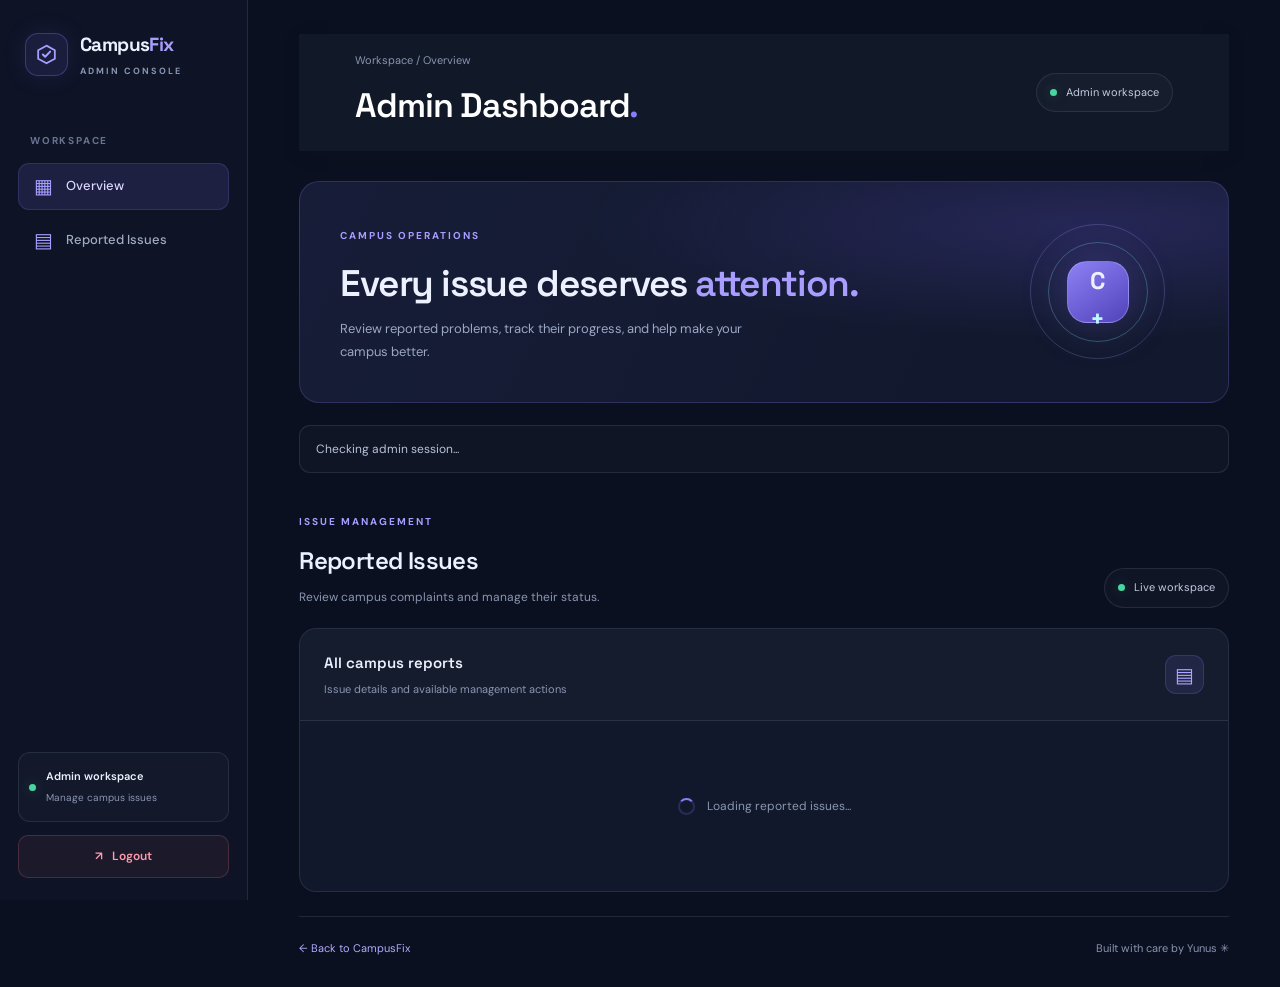
==== commit 650924f1: "Fix admin dashboard JavaScript route" ====
--- a/frontend/admin-dashboard.html
+++ b/frontend/admin-dashboard.html
@@ -151,6 +151,6 @@
         </main>
     </div>
 
-    <script src="./admin-dashboard.js"></script>
+    <script src="/admin-dashboard.js"></script>
 </body>
 </html>
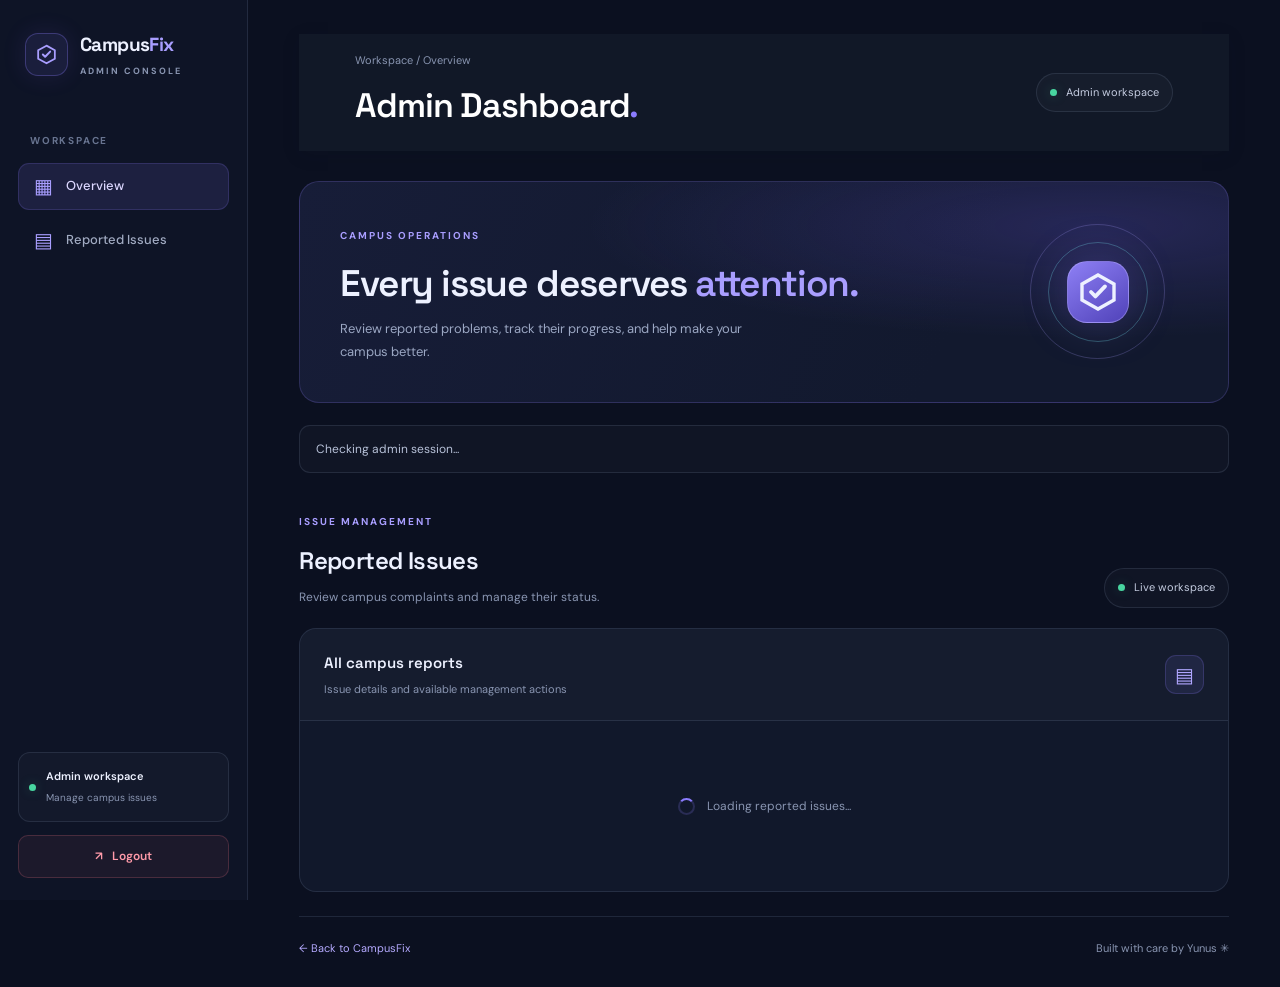
==== commit 0d698f49: "Replace admin C+ decoration with CampusFix logo" ====
--- a/frontend/admin-dashboard.html
+++ b/frontend/admin-dashboard.html
@@ -22,7 +22,7 @@
 
         <!-- Sidebar -->
     <aside class="admin-sidebar">
-<a href="index.html" class="admin-dashboard-brand home-brand" aria-label="CampusFix home">
+<a href="/" class="admin-dashboard-brand home-brand" aria-label="CampusFix home">
     <span class="home-brand-icon admin-matching-logo">
         <svg viewBox="0 0 24 24" fill="none" aria-hidden="true">
             <path d="M12 3.5 20 8v8l-8 4.5L4 16V8l8-4.5Z"
@@ -98,7 +98,20 @@
                 <div class="admin-welcome-decoration" aria-hidden="true">
                     <div class="admin-decoration-ring ring-one"></div>
                     <div class="admin-decoration-ring ring-two"></div>
-                    <div class="admin-decoration-center">C<span>+</span></div>
+                    
+<div class="admin-decoration-center">
+    <svg viewBox="0 0 24 24" fill="none" aria-hidden="true">
+        <path d="M12 3.5 20 8v8l-8 4.5L4 16V8l8-4.5Z"
+              stroke="currentColor"
+              stroke-width="1.7"/>
+        <path d="m8.5 12 2.2 2.2 4.8-5"
+              stroke="currentColor"
+              stroke-width="1.9"
+              stroke-linecap="round"
+              stroke-linejoin="round"/>
+    </svg>
+</div>
+
                 </div>
             </section>
 
@@ -144,7 +157,7 @@
             </section>
 
             <footer class="admin-dashboard-footer">
-                <a href="index.html">← Back to CampusFix</a>
+                <a href="/">← Back to CampusFix</a>
                 <span>Built with care by Yunus ✳</span>
             </footer>
 
--- a/css/style.css
+++ b/css/style.css
@@ -4008,7 +4008,6 @@
 }
 
 .admin-decoration-center {
-    display: grid;
     place-items: center;
     width: 62px;
     height: 62px;
@@ -4019,6 +4018,13 @@
     font-family: "Space Grotesk", sans-serif;
     font-size: 24px;
     font-weight: 700;
+    display: flex;
+    align-items: center;
+    justify-content: center;
+}
+.admin-decoration-center svg {
+    width: 48px;
+    height: 48px;
 }
 
 .admin-decoration-center span {
